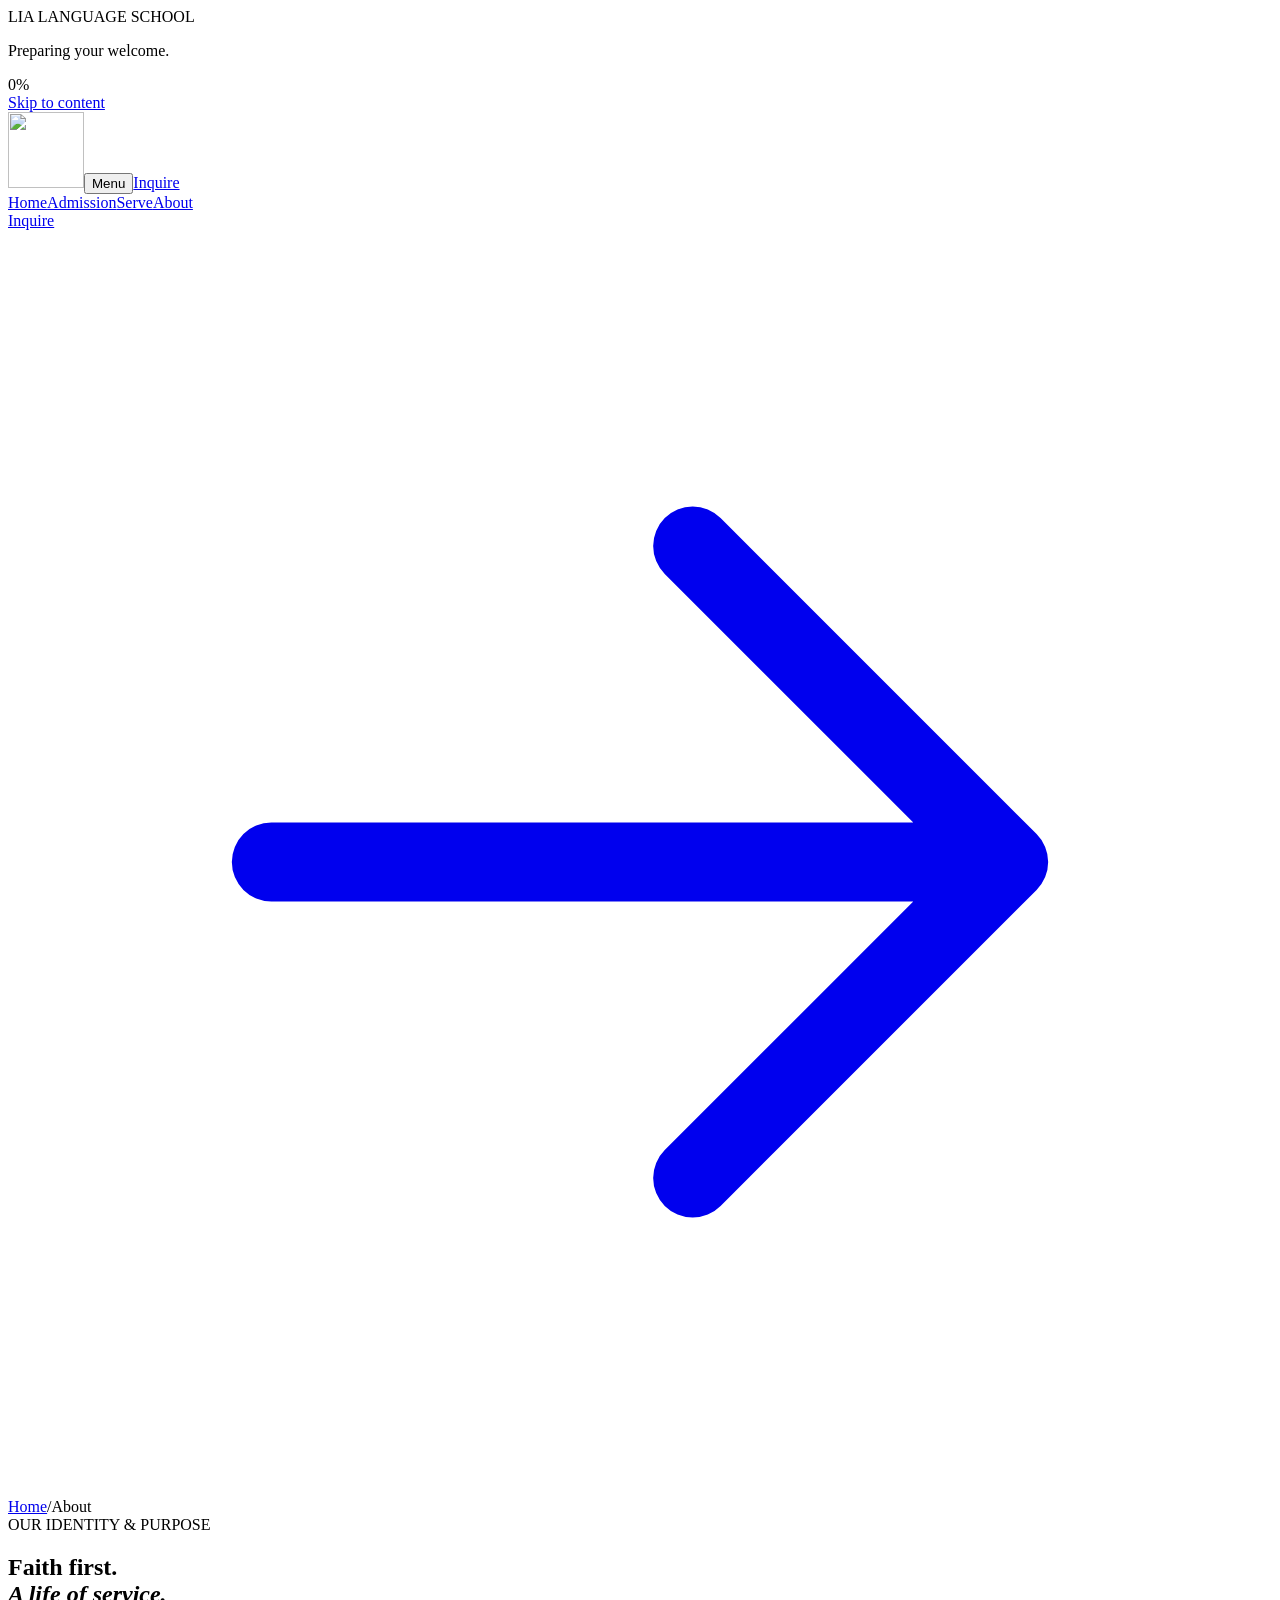
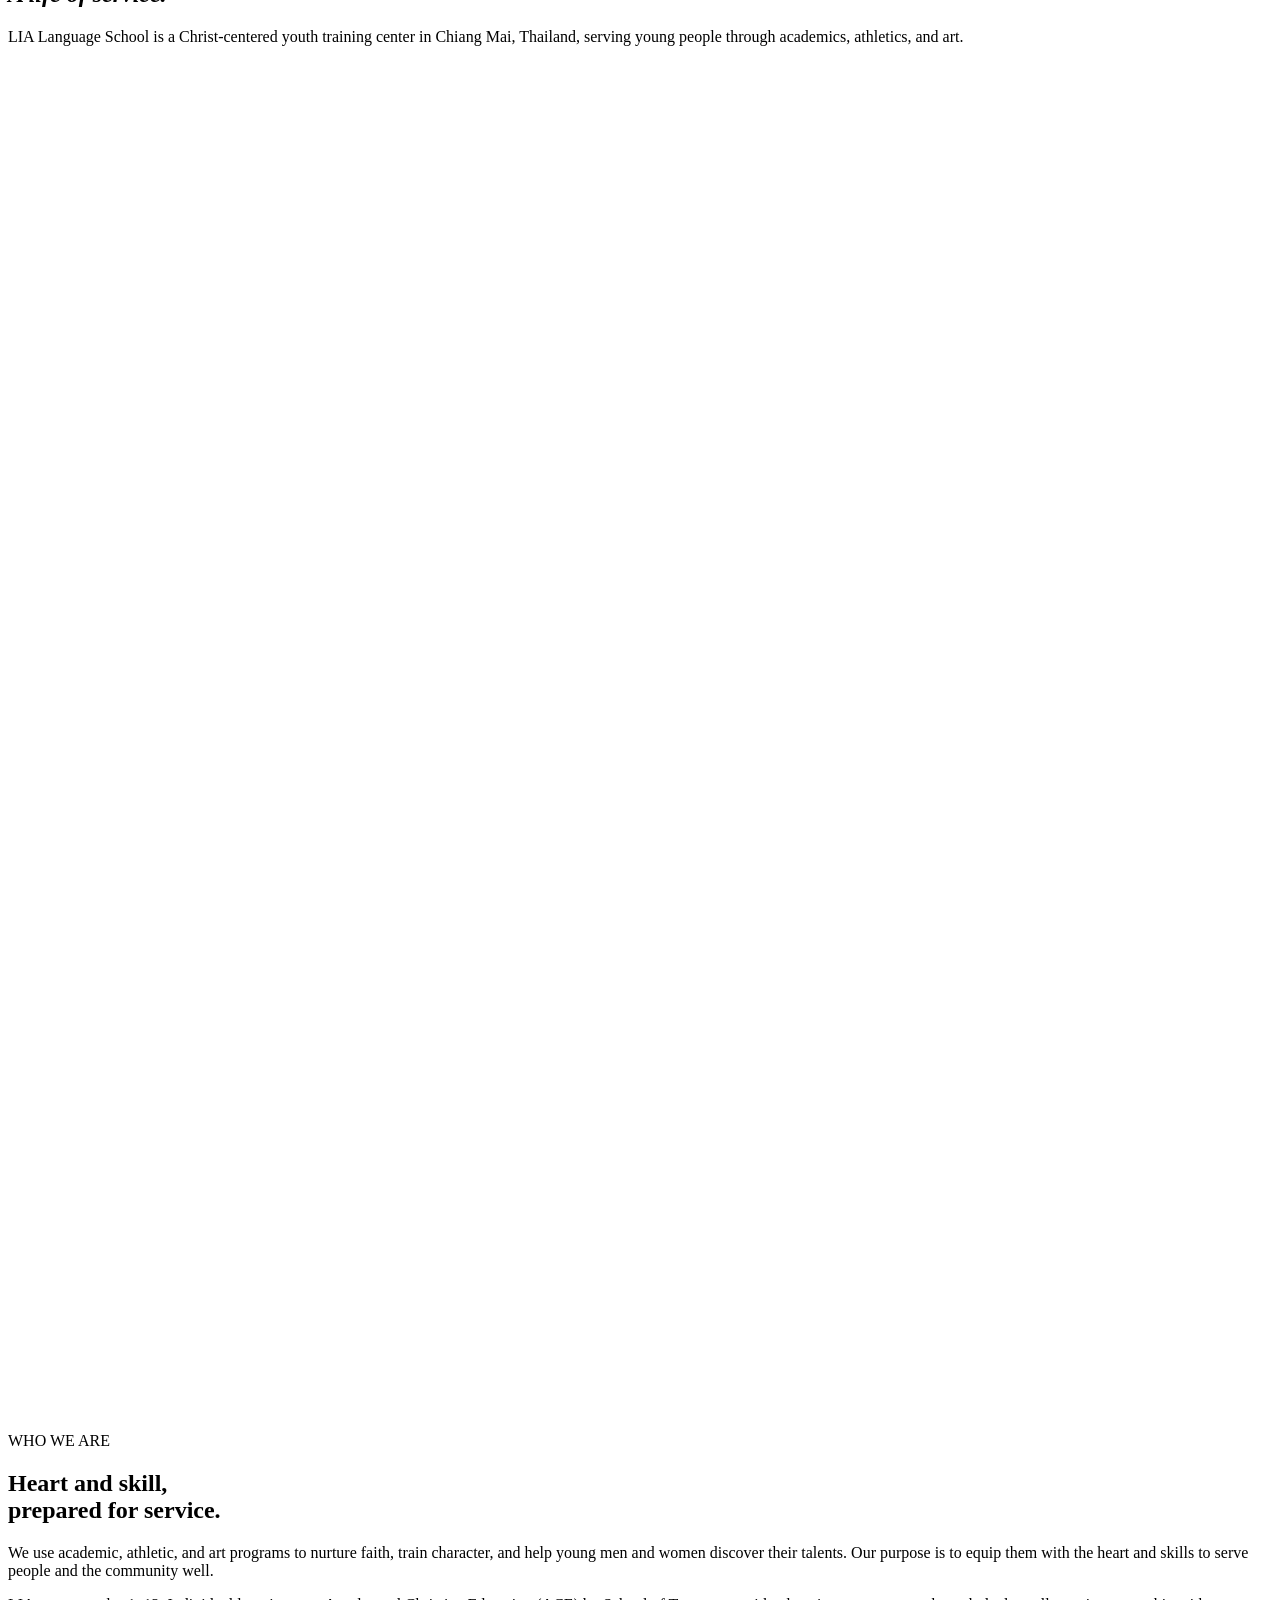
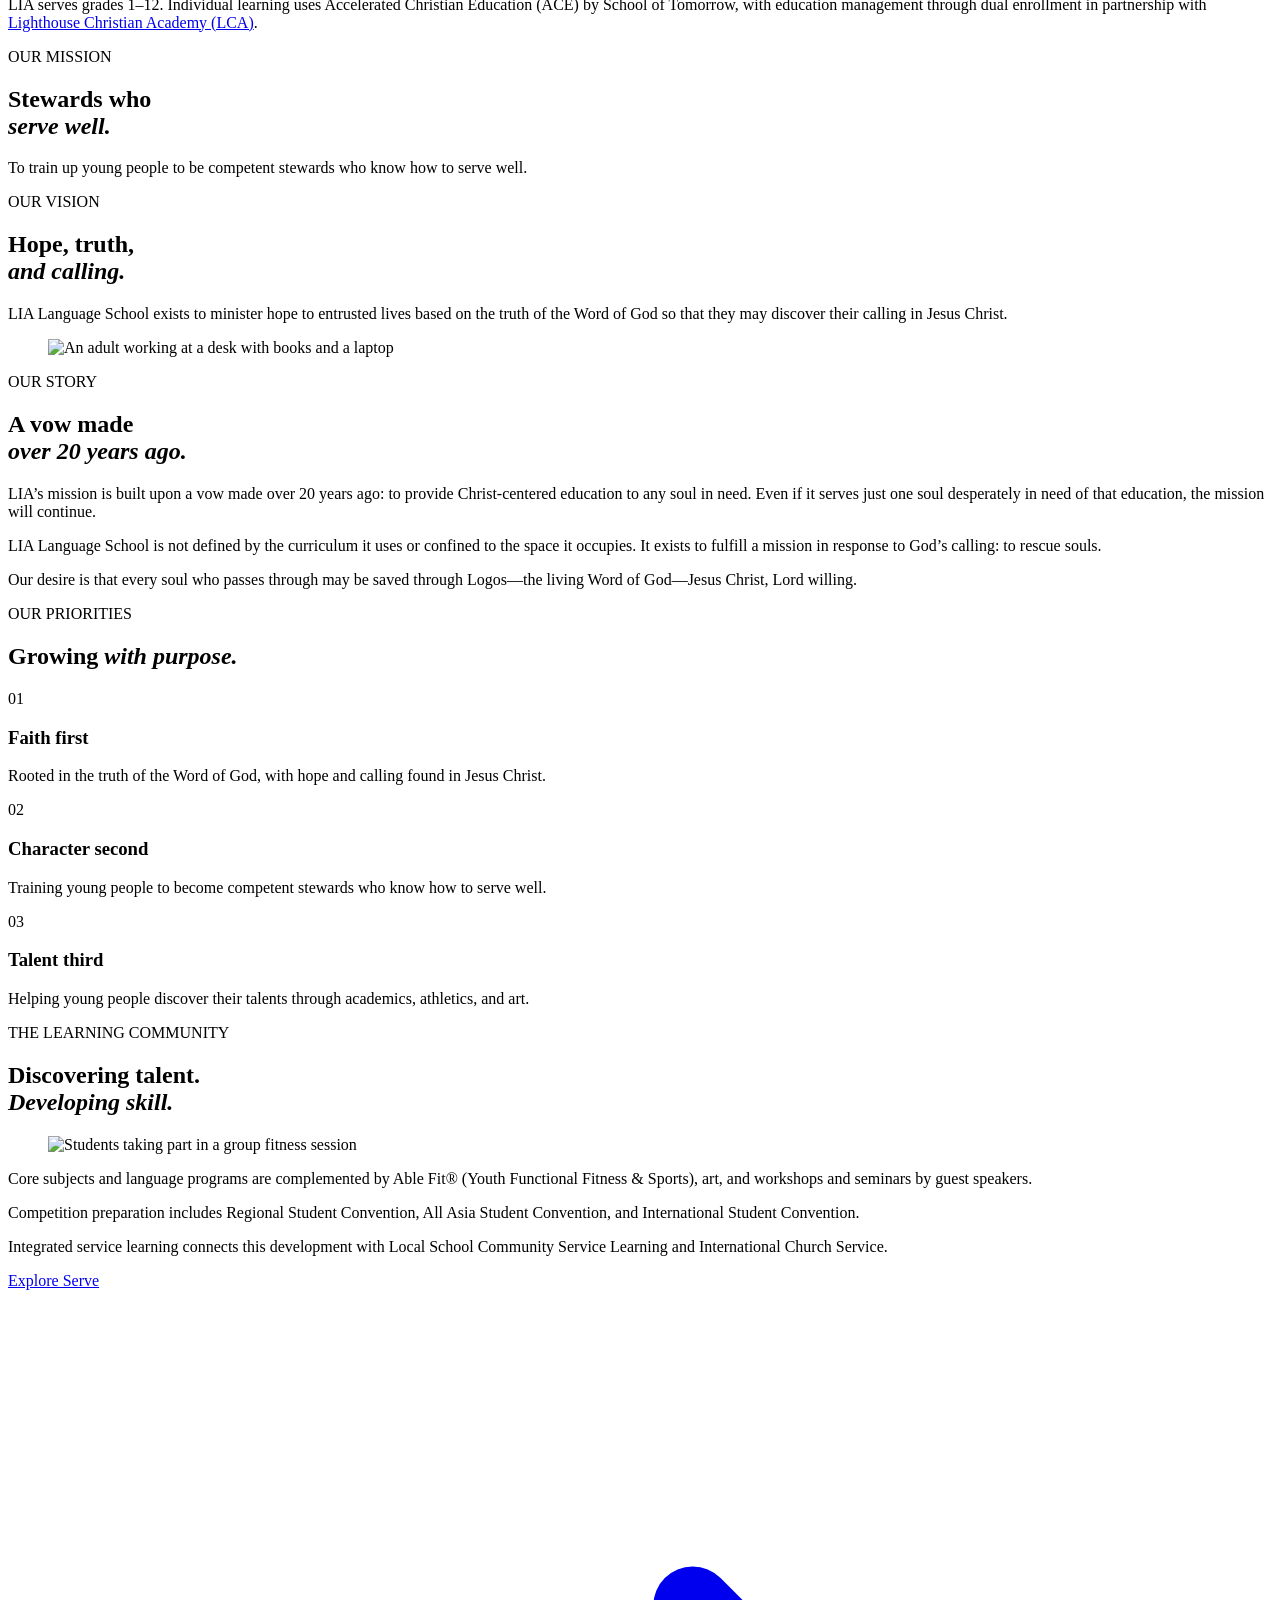
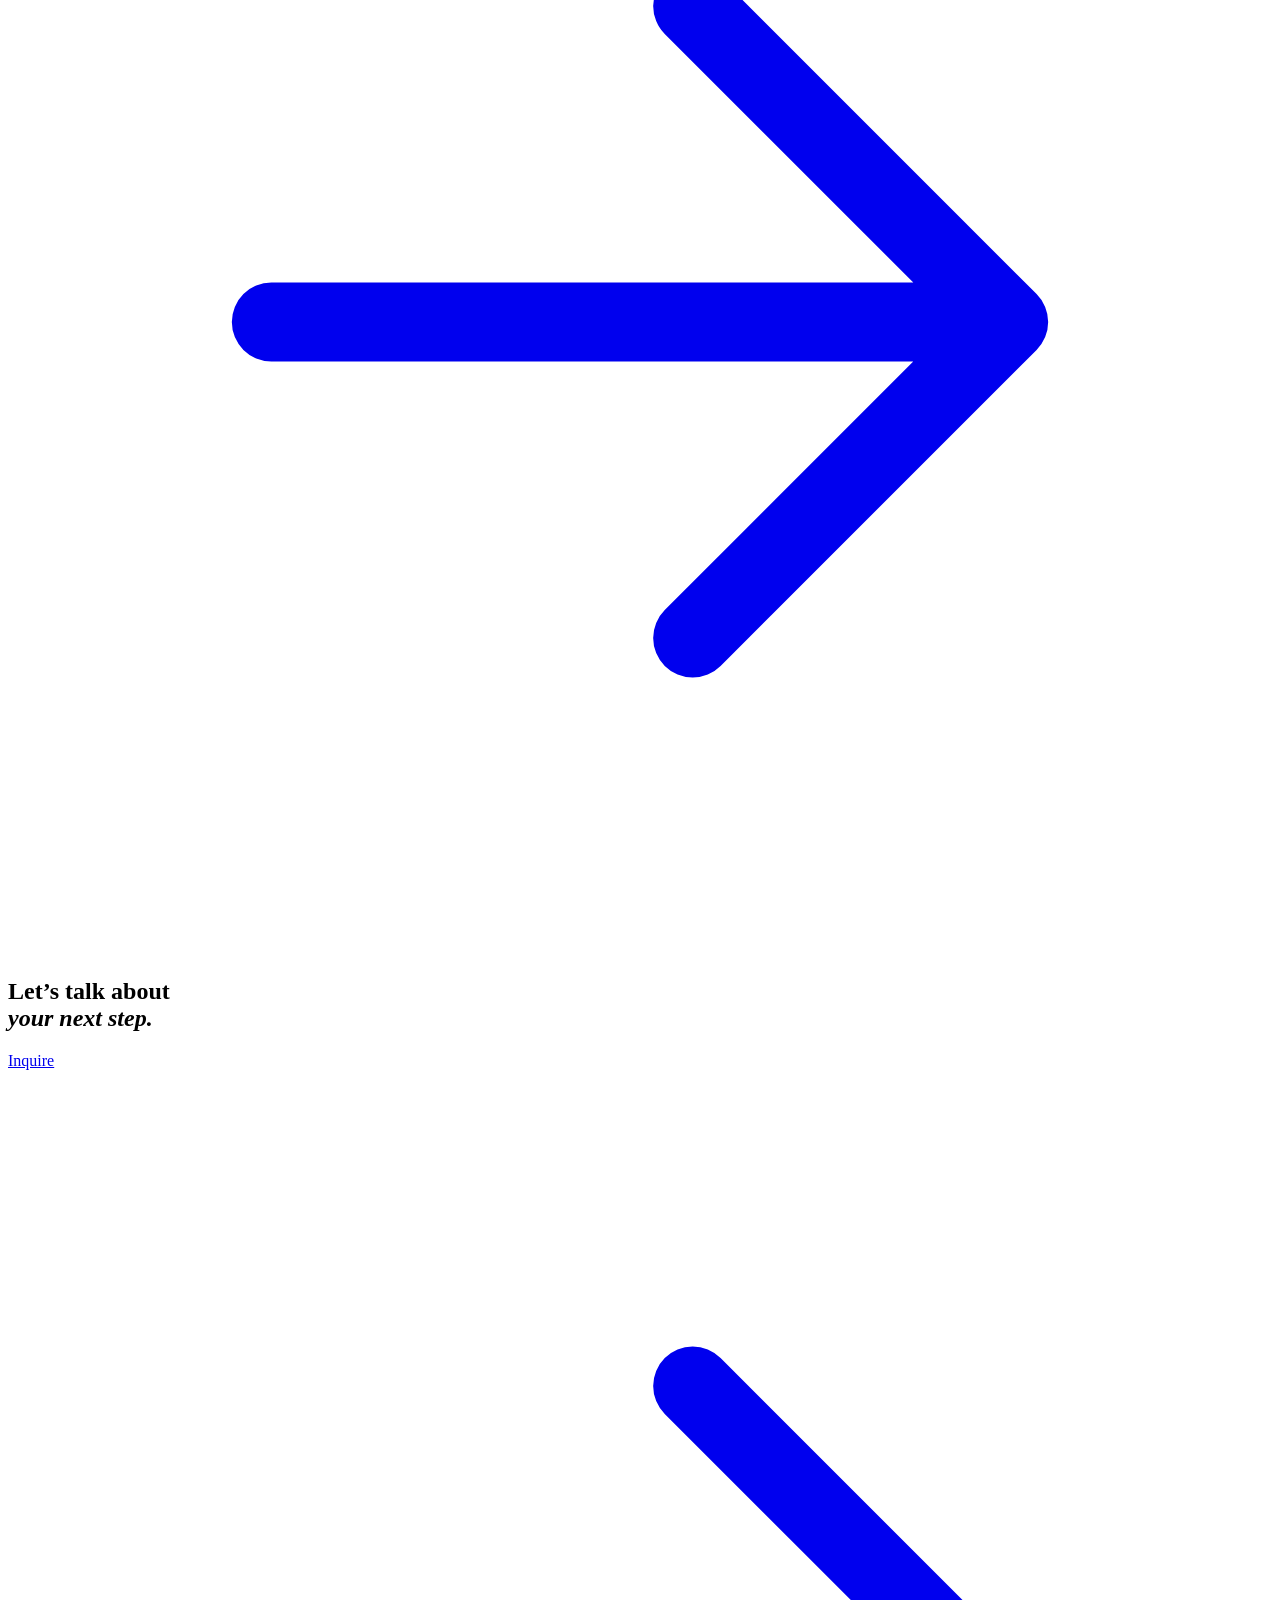
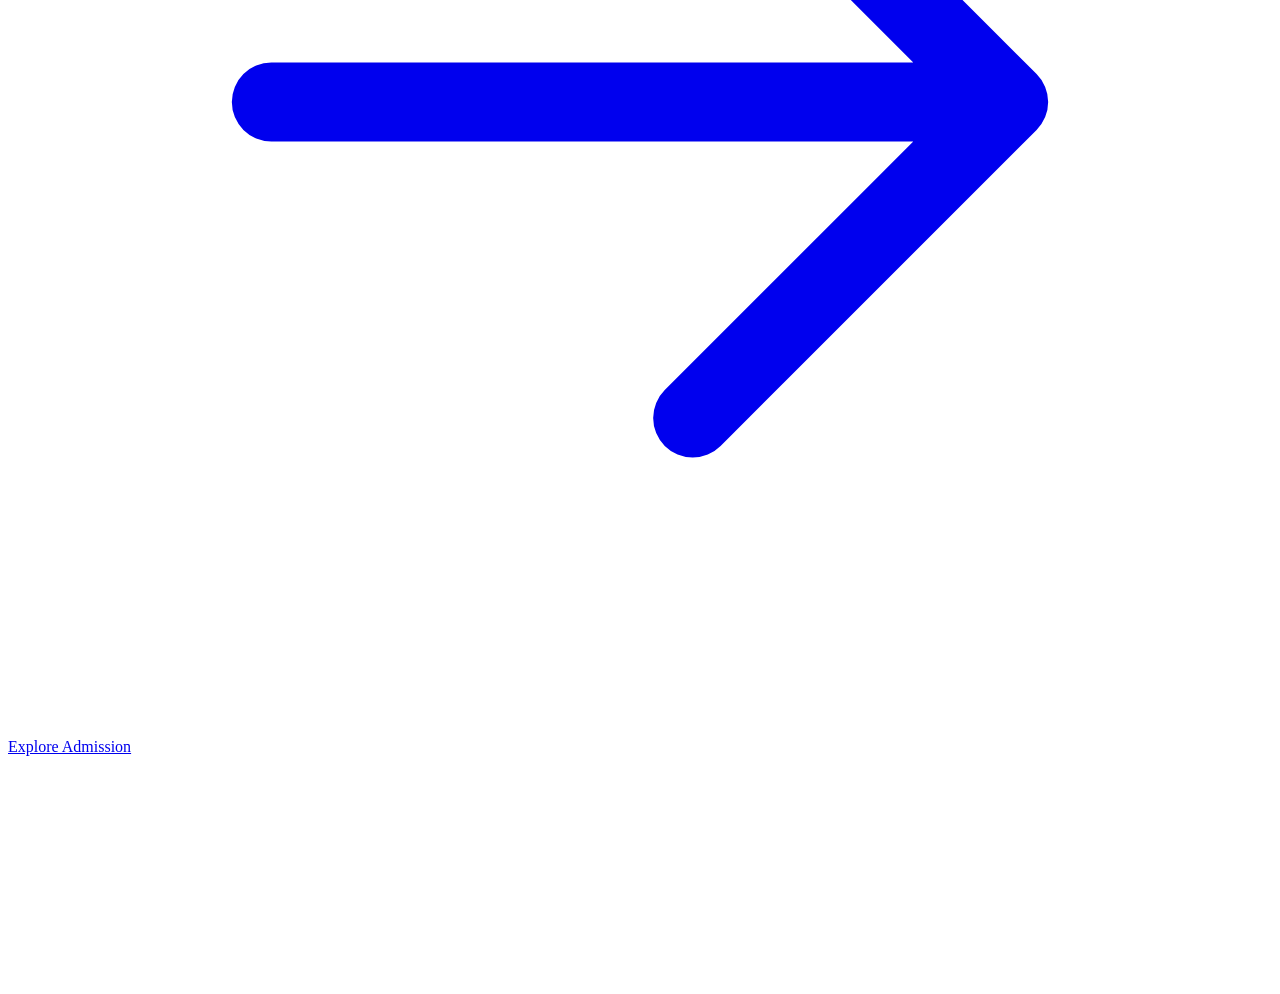
==== website/about/index.html @ 1d114146 "Slide menu from header and unify white page transitions" ====
<!doctype html>
<html lang="en"><head><meta charset="utf-8"><meta name="viewport" content="width=device-width,initial-scale=1"><meta name="description" content="Discover LIA Language School’s mission, Christian vision, history, and youth training approach: faith first, character second, talent third."><script>try{if(!sessionStorage.getItem("lia-entry-ready"))document.documentElement.classList.add("site-loading")}catch{document.documentElement.classList.add("site-loading")}</script><script>try{if(sessionStorage.getItem("lia-page-arriving")){sessionStorage.removeItem("lia-page-arriving");document.documentElement.classList.add("page-arriving");setTimeout(()=>document.documentElement.classList.remove("page-arriving"),6000)}}catch{}</script><meta name="theme-color" content="#052c60"><title>About · LIA Language School</title><link rel="canonical" href="https://alanlu439.github.io/lia/about/"><meta property="og:type" content="website"><meta property="og:site_name" content="LIA Language School"><meta property="og:title" content="About · LIA Language School"><meta property="og:description" content="Discover LIA Language School’s mission, Christian vision, history, and youth training approach: faith first, character second, talent third."><meta property="og:url" content="https://alanlu439.github.io/lia/about/"><meta property="og:image" content="https://alanlu439.github.io/lia/assets/photos/community.webp"><meta property="og:image:width" content="1800"><meta property="og:image:height" content="1350"><meta property="og:image:alt" content="The LIA school community"><meta name="twitter:card" content="summary_large_image"><link rel="preload" href="/assets/fonts/montserrat-variable.woff2" as="font" type="font/woff2" crossorigin><link rel="icon" type="image/png" href="/assets/lia-logo.png"><link rel="stylesheet" href="/assets/style.css?v=20261004-handoff"><script src="/assets/site.js?v=20261004-handoff" defer></script><noscript><style>.menu-toggle{display:none!important}.header{height:auto;min-height:112px;position:relative!important}.header-inner{padding-block:100px 20px;display:block}.header .brand{top:48px}.header nav{position:static!important;visibility:visible!important;opacity:1!important;transform:none!important;clip-path:none!important;pointer-events:auto!important}.header .nav-group{flex-wrap:wrap}</style></noscript></head><body class="page-about"><div class="site-loader" role="status" aria-live="polite"><div class="loader-content"><span class="loader-eyebrow">LIA LANGUAGE SCHOOL</span><p>Preparing your welcome.</p><div class="loader-track" aria-hidden="true"><span></span></div><span class="loader-progress">0%</span></div></div><a class="skip" href="#main">Skip to content</a><header class="header"><div class="header-inner"><a class="brand" href="/" aria-label="LIA Language School home"><img class="official-logo" src="/assets/lia-logo.png" alt="" width="76" height="76"></a><button class="menu-toggle" aria-controls="main-nav" aria-expanded="false"><span class="menu-label">Menu</span> <span class="menu-icon" aria-hidden="true"><i></i><i></i></span></button><a class="header-inquire" href="/request-info/">Inquire</a><nav id="main-nav" aria-label="Main navigation"><div class="nav-group nav-left"><a href="/"  class="">Home</a><a href="/admission/"  class="">Admission</a><a href="/serve/"  class="">Serve</a><a href="/about/" aria-current=page class="">About</a></div><div class="nav-group nav-right"><a href="/request-info/"  class="nav-cta button">Inquire<span aria-hidden="true" class="arrow-icon arrow-diagonal"><svg viewBox="0 0 24 24" fill="none" stroke="currentColor" stroke-width="1.5" stroke-linecap="round" stroke-linejoin="round" focusable="false"><path d="M5 12h14m-6-6 6 6-6 6"/></svg></span></a></div></nav></div></header><main id="main" tabindex="-1"><section class="page-intro wrap section-band section-band-blue"><div class="breadcrumb-slot"><nav class="breadcrumb" aria-label="Breadcrumb"><a href="/">Home</a><span>/</span><span>About</span></nav></div><span class="eyebrow">OUR IDENTITY &amp; PURPOSE</span><h1>Faith first.<br><em>A life of service.</em></h1><p>LIA Language School is a Christ-centered youth training center in Chiang Mai, Thailand, serving young people through academics, athletics, and art.</p></section><section class="about-overview wrap"><figure class="school-photo photo-landscape"><img src="/assets/photos/faith-and-learning.webp" srcset="/assets/photos/faith-and-learning-small.webp 720w, /assets/photos/faith-and-learning.webp 1800w" sizes="(max-width: 800px) 88vw, 60vw" width="1800" height="1350" loading="lazy" decoding="async" alt="Christian flag beside individual learning desks"></figure><div class="about-description"><span class="eyebrow">WHO WE ARE</span><h2>Heart and skill,<br>prepared for service.</h2><p>We use academic, athletic, and art programs to nurture faith, train character, and help young men and women discover their talents. Our purpose is to equip them with the heart and skills to serve people and the community well.</p><p>LIA serves grades 1–12. Individual learning uses Accelerated Christian Education (ACE) by School of Tomorrow, with education management through dual enrollment in partnership with <a class="partner-inline" href="https://aceschooloftomorrow.com/lca" target="_blank" rel="noopener noreferrer">Lighthouse Christian Academy (LCA)</a>.</p></div></section><section class="mission-vision wrap section section-band section-band-blue"><article><span class="eyebrow">OUR MISSION</span><h2>Stewards who<br><em>serve well.</em></h2><p>To train up young people to be competent stewards who know how to serve well.</p></article><article><span class="eyebrow">OUR VISION</span><h2>Hope, truth,<br><em>and calling.</em></h2><p>LIA Language School exists to minister hope to entrusted lives based on the truth of the Word of God so that they may discover their calling in Jesus Christ.</p></article></section><section class="intro wrap section photo-intro"><figure class="school-photo aligned-photo coach-photo"><img src="/assets/photos/coach.webp" loading="lazy" decoding="async" alt="An adult working at a desk with books and a laptop"></figure><div><span class="eyebrow">OUR STORY</span><h2>A vow made<br><em>over 20 years ago.</em></h2><p>LIA’s mission is built upon a vow made over 20 years ago: to provide Christ-centered education to any soul in need. Even if it serves just one soul desperately in need of that education, the mission will continue.</p><p>LIA Language School is not defined by the curriculum it uses or confined to the space it occupies. It exists to fulfill a mission in response to God’s calling: to rescue souls.</p><p>Our desire is that every soul who passes through may be saved through Logos—the living Word of God—Jesus Christ, Lord willing.</p></div></section><section class="philosophy section"><div class="section-heading wrap"><span class="eyebrow">OUR PRIORITIES</span><h2>Growing <em>with purpose.</em></h2></div><div class="values wrap three-values"><article class="value"><span>01</span><h3>Faith first</h3><p>Rooted in the truth of the Word of God, with hope and calling found in Jesus Christ.</p></article><article class="value"><span>02</span><h3>Character second</h3><p>Training young people to become competent stewards who know how to serve well.</p></article><article class="value"><span>03</span><h3>Talent third</h3><p>Helping young people discover their talents through academics, athletics, and art.</p></article></div></section><section class="serve-story wrap section"><div><span class="eyebrow">THE LEARNING COMMUNITY</span><h2>Discovering talent.<br><em>Developing skill.</em></h2><figure class="school-photo story-photo"><img src="/assets/photos/fitness.webp" loading="lazy" decoding="async" alt="Students taking part in a group fitness session"></figure></div><div><p>Core subjects and language programs are complemented by Able Fit® (Youth Functional Fitness &amp; Sports), art, and workshops and seminars by guest speakers.</p><p>Competition preparation includes Regional Student Convention, All Asia Student Convention, and International Student Convention.</p><p>Integrated service learning connects this development with Local School Community Service Learning and International Church Service.</p><a class="text-link" href="/serve/">Explore Serve<span aria-hidden="true" class="arrow-icon arrow-diagonal"><svg viewBox="0 0 24 24" fill="none" stroke="currentColor" stroke-width="1.5" stroke-linecap="round" stroke-linejoin="round" focusable="false"><path d="M5 12h14m-6-6 6 6-6 6"/></svg></span></a></div></section><section class="cta wrap"><div class="cta-line"><h2>Let’s talk about<br><em>your next step.</em></h2><div class="cta-actions"><a class="button" href="/request-info/">Inquire<span aria-hidden="true" class="arrow-icon arrow-diagonal"><svg viewBox="0 0 24 24" fill="none" stroke="currentColor" stroke-width="1.5" stroke-linecap="round" stroke-linejoin="round" focusable="false"><path d="M5 12h14m-6-6 6 6-6 6"/></svg></span></a><a class="button secondary" href="/admission/">Explore Admission<span aria-hidden="true" class="arrow-icon arrow-diagonal"><svg viewBox="0 0 24 24" fill="none" stroke="currentColor" stroke-width="1.5" stroke-linecap="round" stroke-linejoin="round" focusable="false"><path d="M5 12h14m-6-6 6 6-6 6"/></svg></span></a></div></div></section></main><footer><div class="footer-top wrap"><a class="brand footer-brand" href="/" aria-label="LIA Language School home"><img class="official-logo" src="/assets/lia-logo-white.png" alt="" width="76" height="76"><span class="brand-name">LIA<span>LANGUAGE SCHOOL</span></span></a><div class="footer-manifesto"><p>Faith first.<br>Character second.<br><em>Talent third.</em></p><span class="footer-tagline"><span class="tagline-full">Equipped with heart and skill to serve.</span><span class="tagline-compact">Heart and skill to serve.</span></span></div><div class="footer-contact"><a data-contact="Email the office" href="mailto:logos.chiangmai@gmail.com">logos.chiangmai@gmail.com</a><a data-contact="Call us" href="tel:+66893290517">089-329-0517</a><a data-contact="Visit LIA" href="https://maps.app.goo.gl/KrZtKGUKCbr2cSYv7" target="_blank" rel="noopener noreferrer">164 Tambool 9 Hang Dong, Chiang Mai, Thailand 50230</a><span>Office hours: 9:00–16:00</span></div></div><div class="footer-bottom wrap"><span>© LIA Language School</span><nav aria-label="Footer navigation"><a href="/">Home</a><a href="/admission/">Admission</a><a href="/request-info/">Inquire</a><a href="/serve/">Serve</a><a href="/about/">About</a></nav><span>Chiang Mai, Thailand</span></div><div class="registration-statement"><p class="wrap">LIA operates as a language school registered with the Ministry of Education of Thailand.</p></div></footer></body></html>
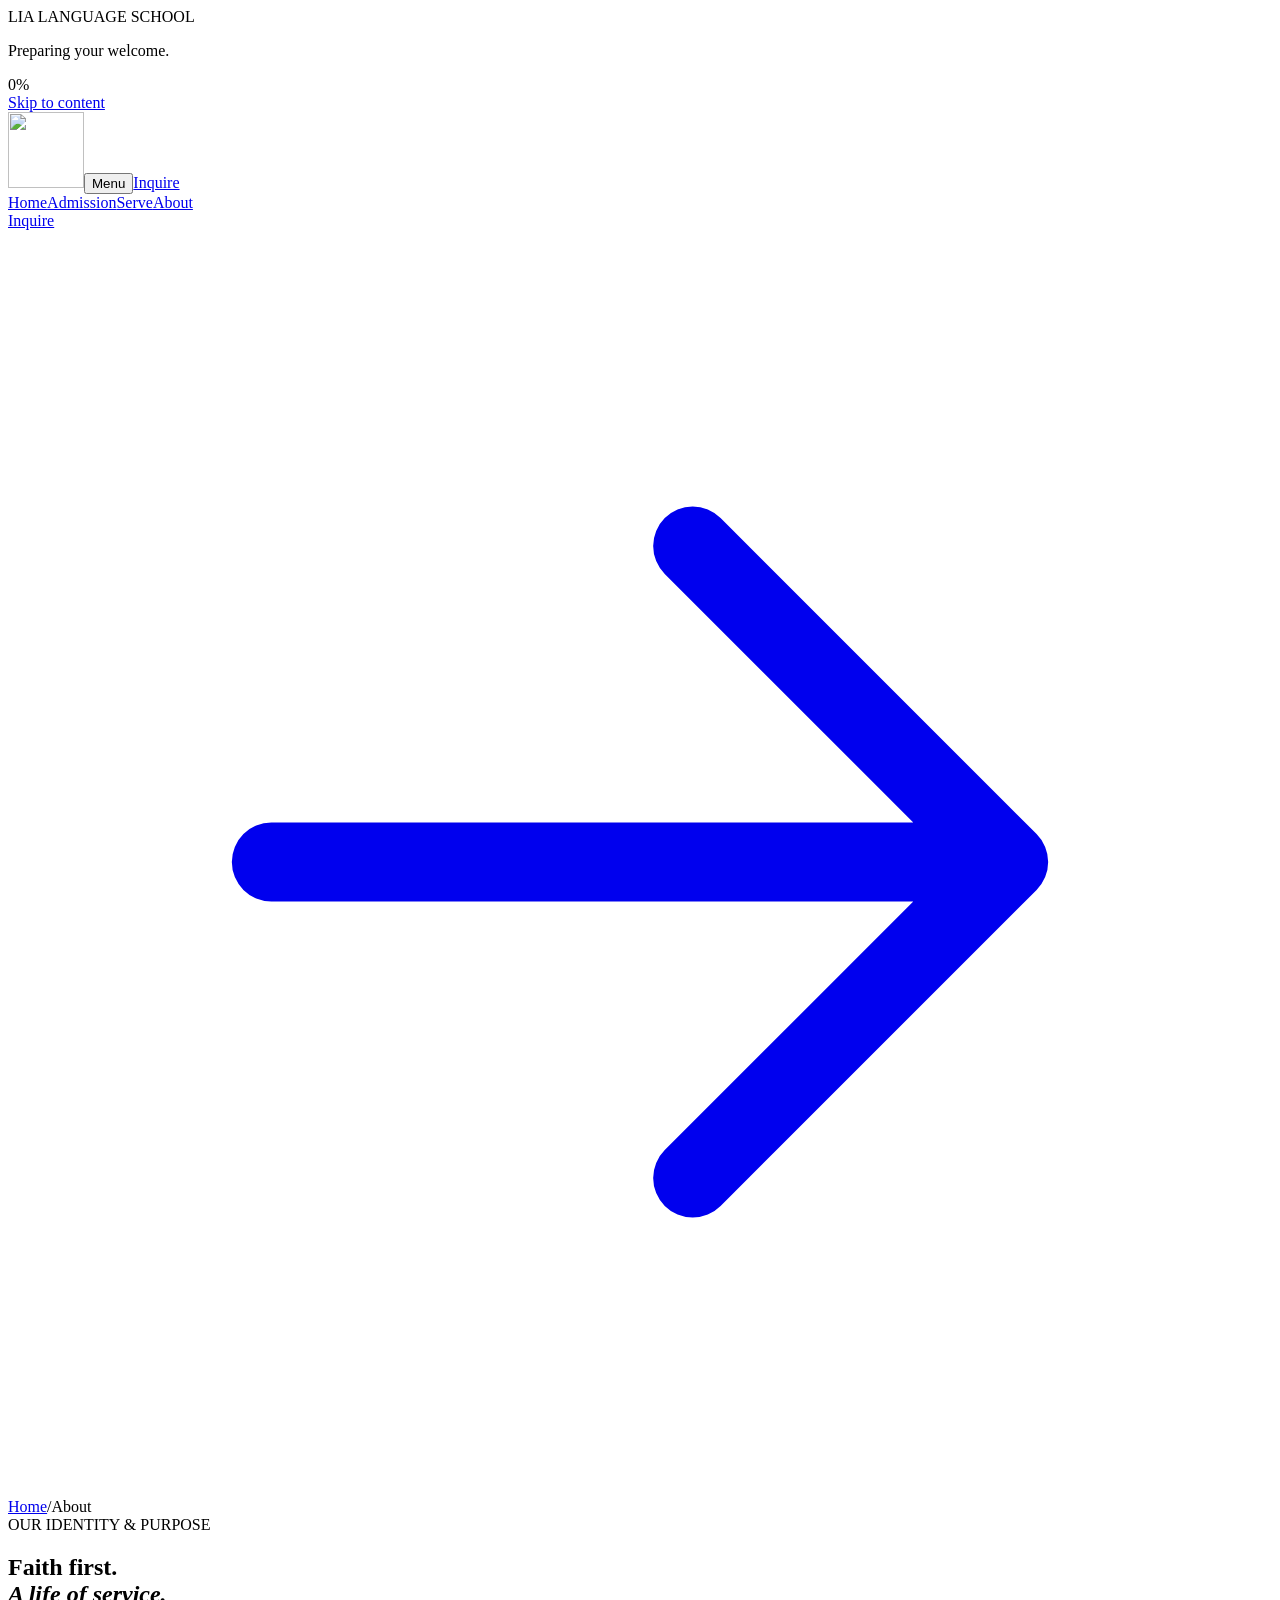
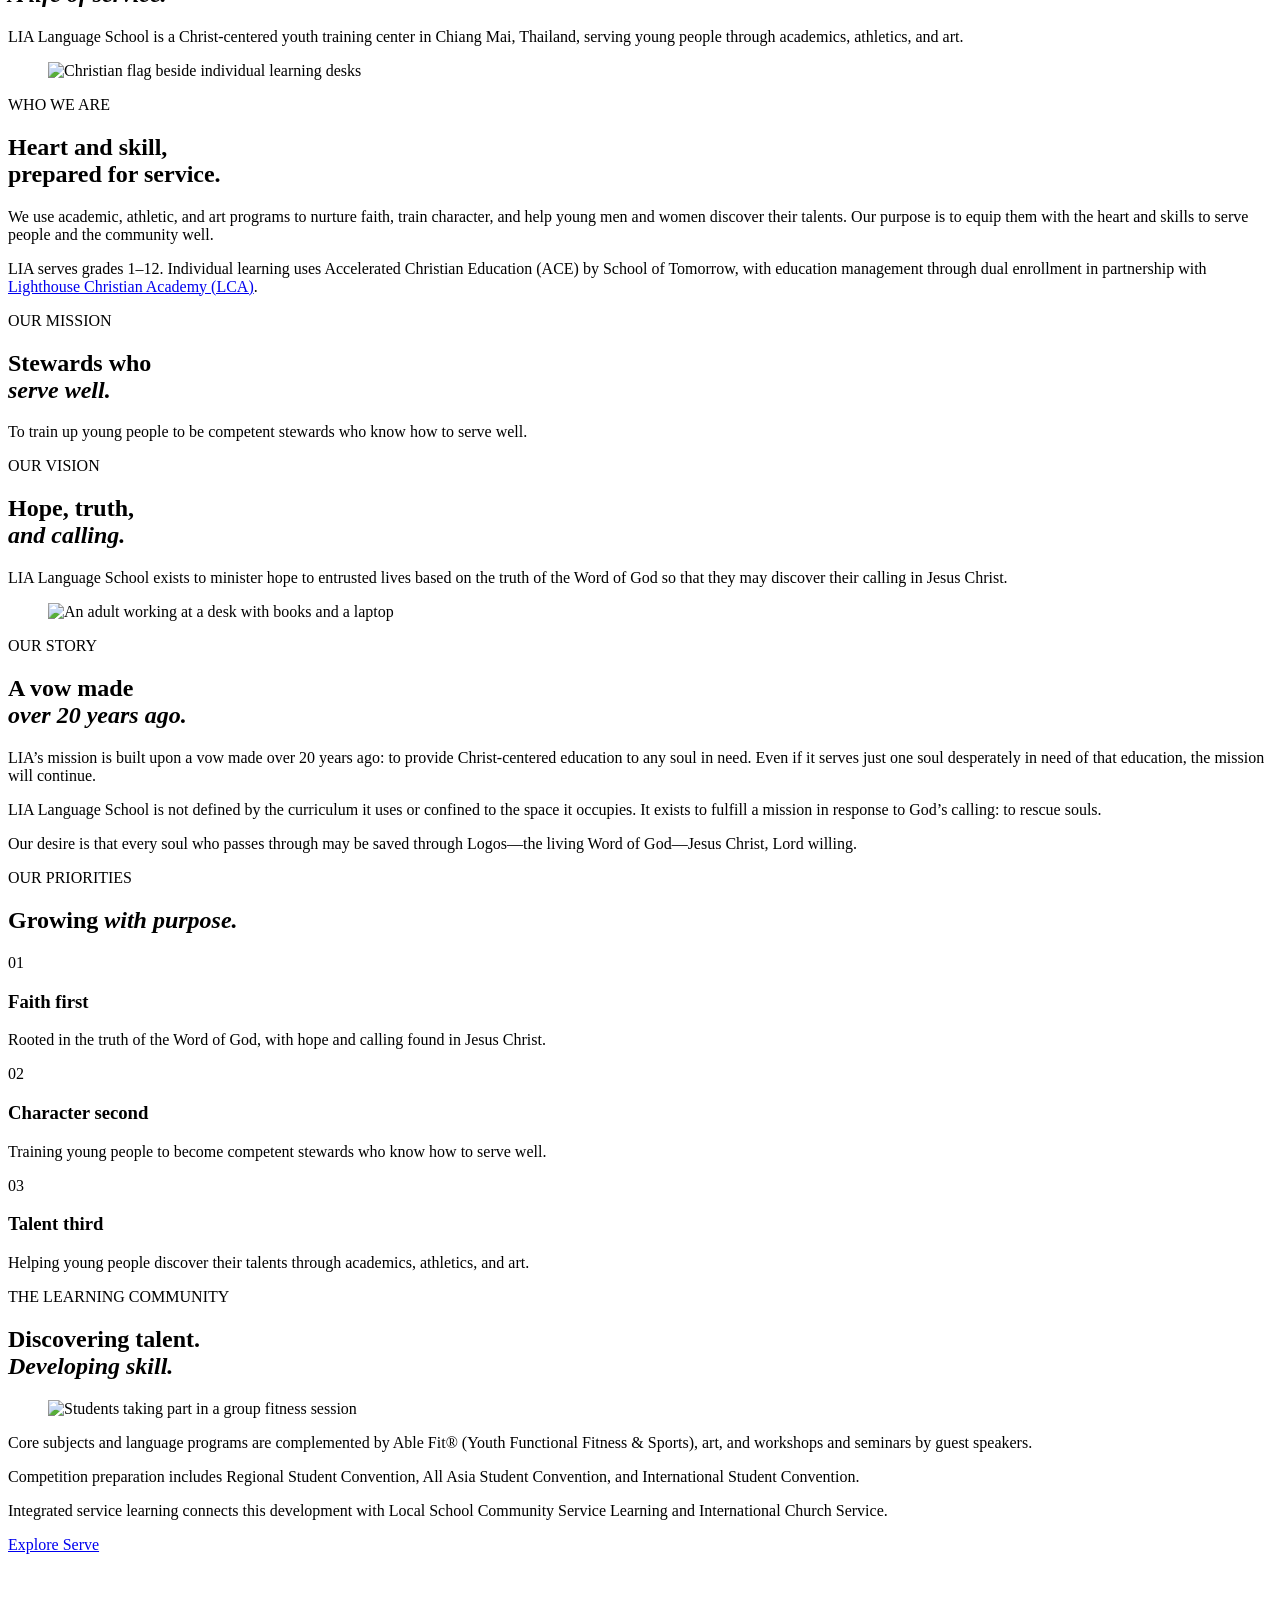
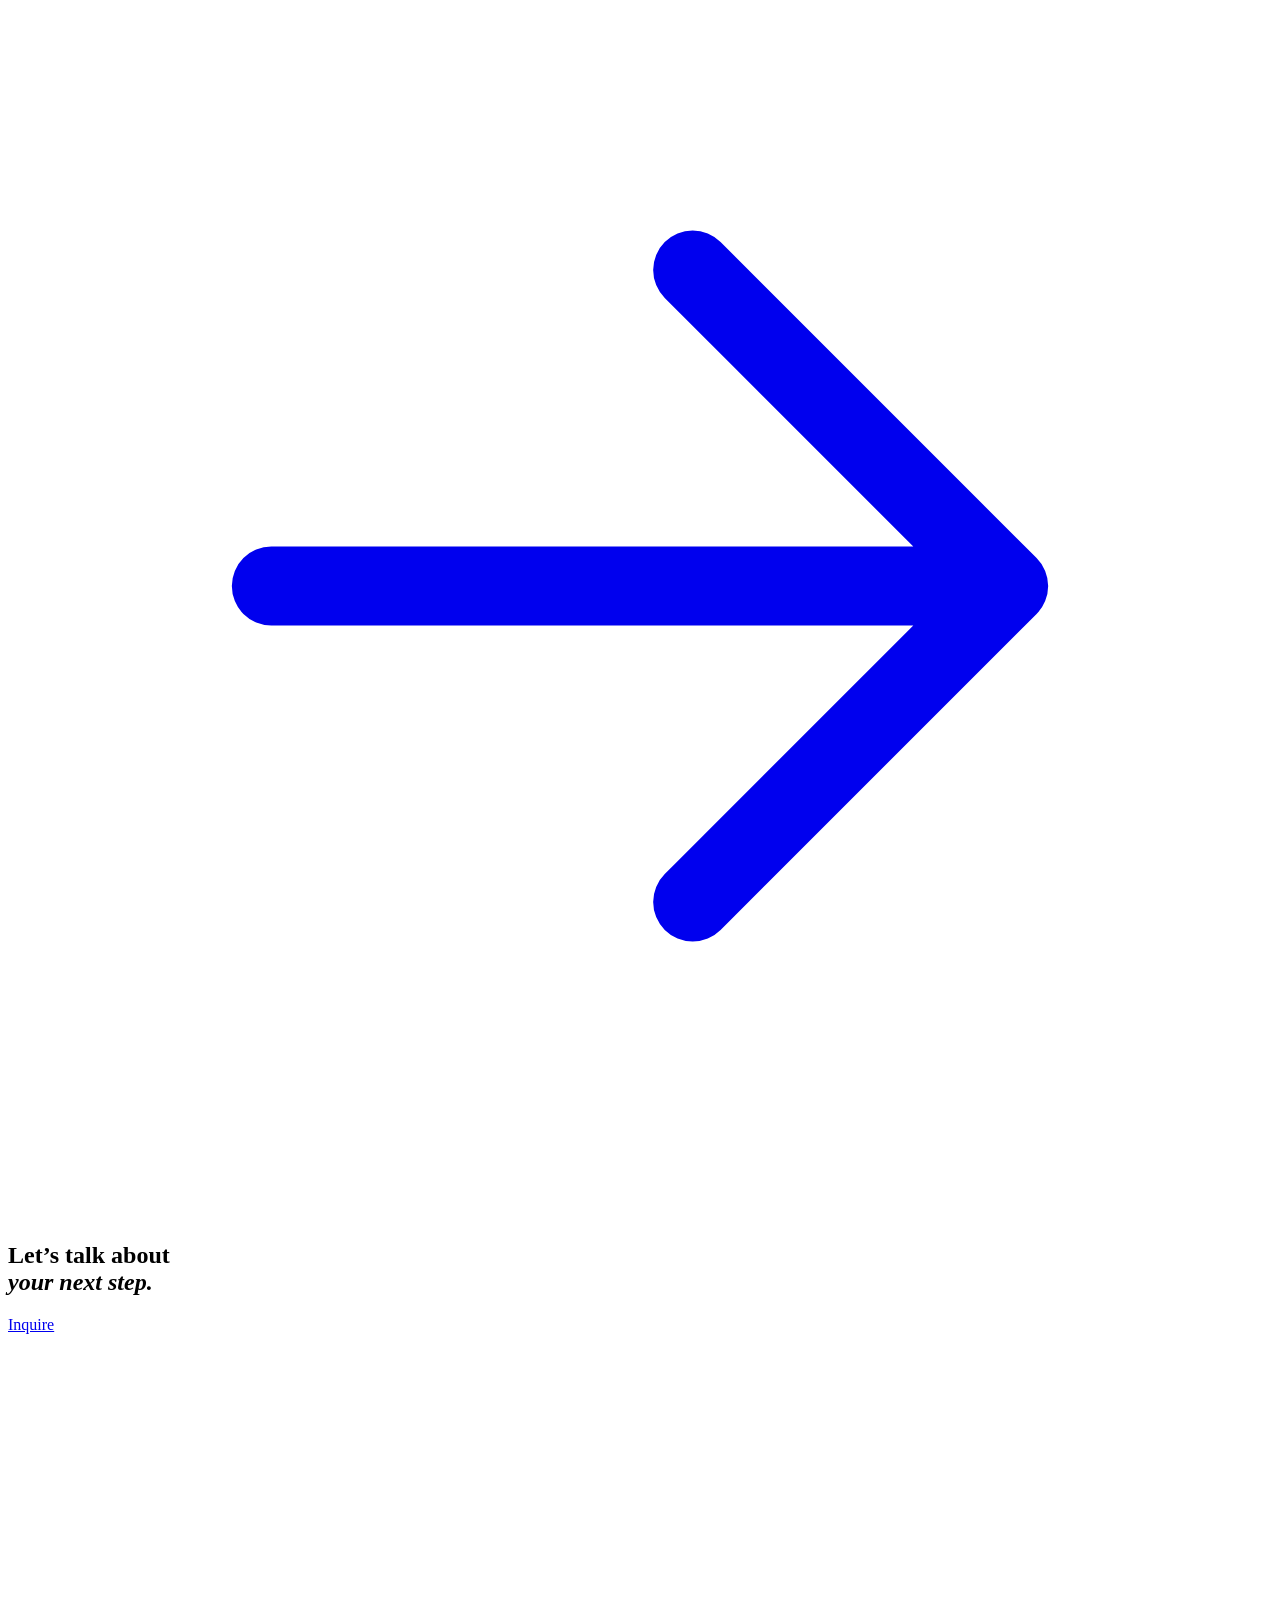
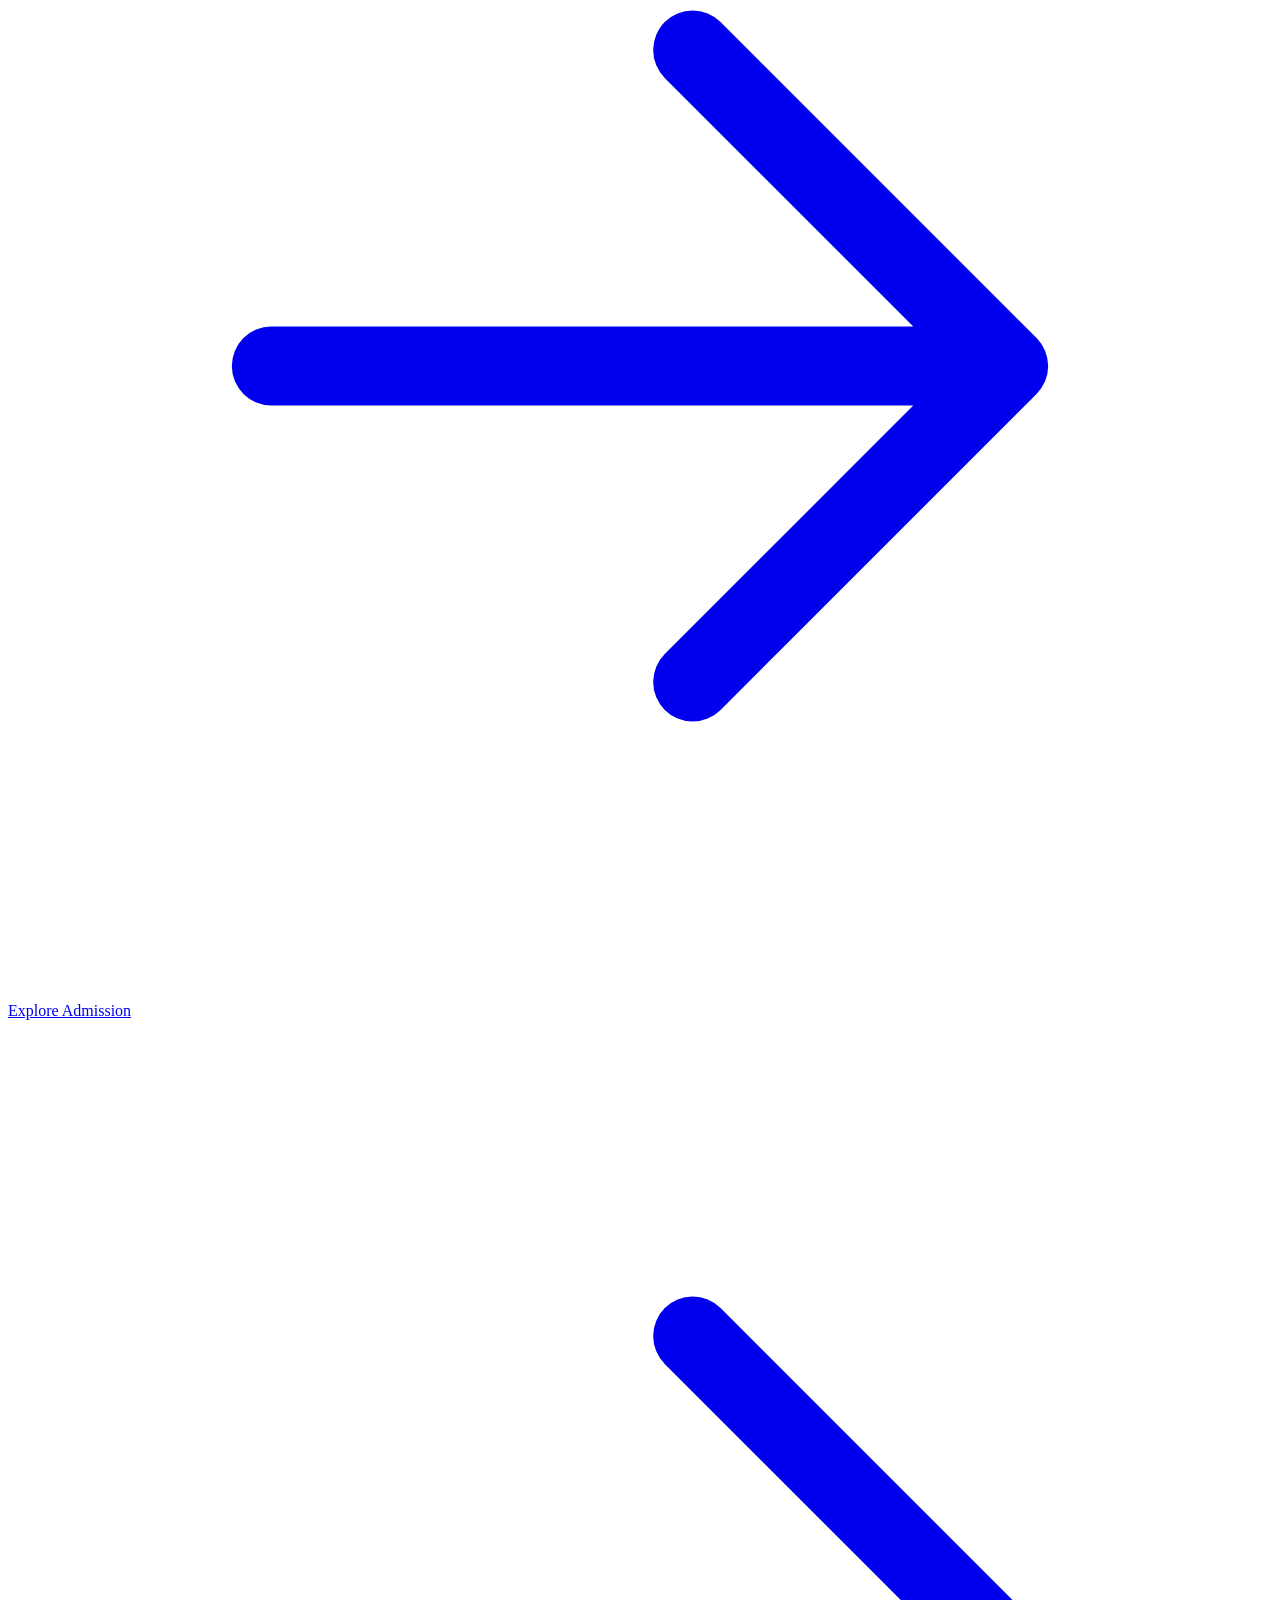
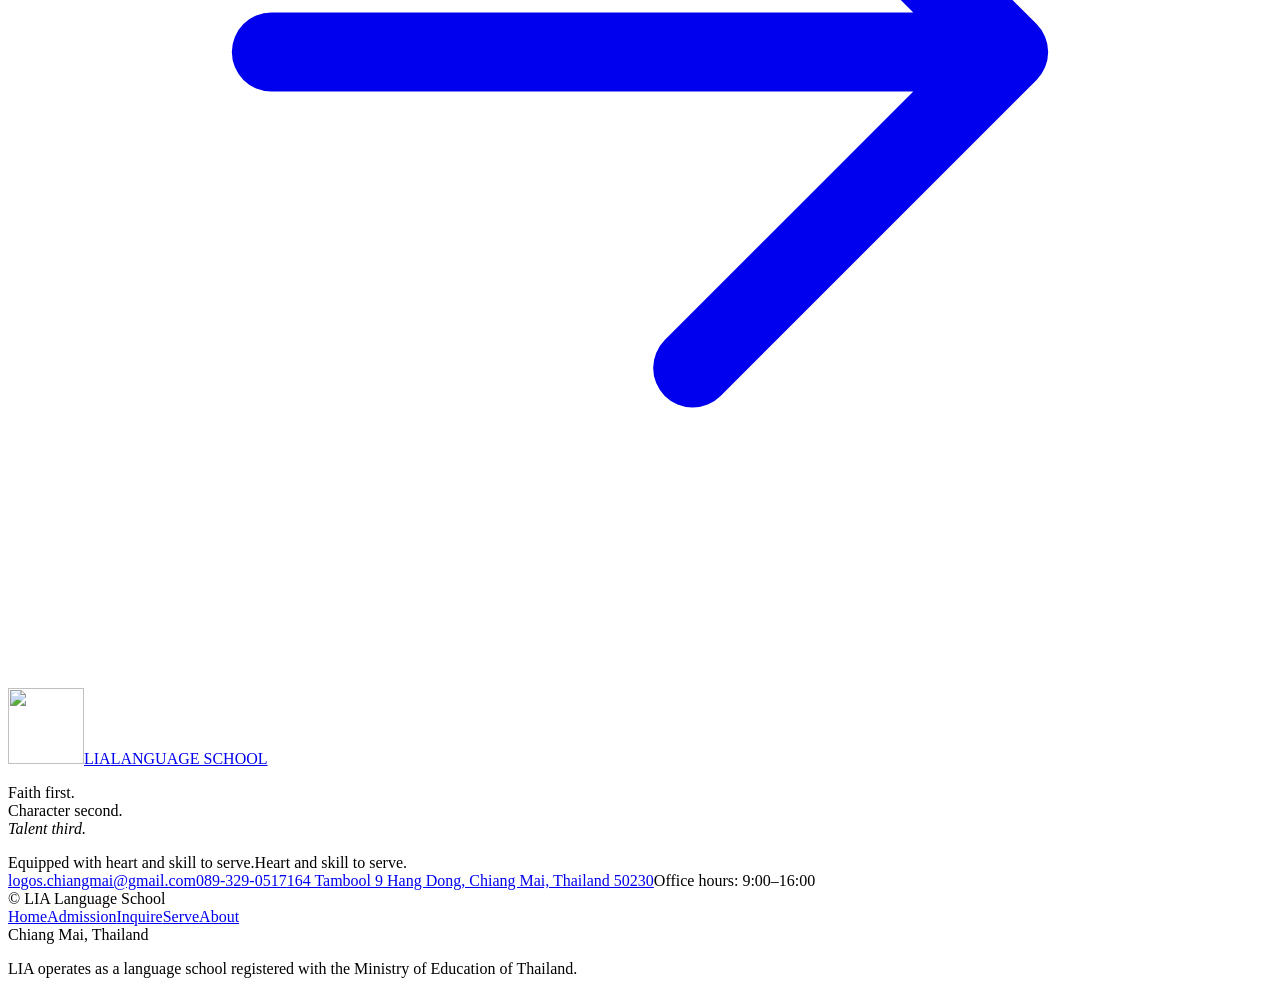
==== commit 46d47434: "Add blurred popup navigation on narrow screens" ====
--- a/website/about/index.html
+++ b/website/about/index.html
@@ -1,2 +1,2 @@
 <!doctype html>
-<html lang="en"><head><meta charset="utf-8"><meta name="viewport" content="width=device-width,initial-scale=1"><meta name="description" content="Discover LIA Language School’s mission, Christian vision, history, and youth training approach: faith first, character second, talent third."><script>try{if(!sessionStorage.getItem("lia-entry-ready"))document.documentElement.classList.add("site-loading")}catch{document.documentElement.classList.add("site-loading")}</script><script>try{if(sessionStorage.getItem("lia-page-arriving")){sessionStorage.removeItem("lia-page-arriving");document.documentElement.classList.add("page-arriving");setTimeout(()=>document.documentElement.classList.remove("page-arriving"),6000)}}catch{}</script><meta name="theme-color" content="#052c60"><title>About · LIA Language School</title><link rel="canonical" href="https://alanlu439.github.io/lia/about/"><meta property="og:type" content="website"><meta property="og:site_name" content="LIA Language School"><meta property="og:title" content="About · LIA Language School"><meta property="og:description" content="Discover LIA Language School’s mission, Christian vision, history, and youth training approach: faith first, character second, talent third."><meta property="og:url" content="https://alanlu439.github.io/lia/about/"><meta property="og:image" content="https://alanlu439.github.io/lia/assets/photos/community.webp"><meta property="og:image:width" content="1800"><meta property="og:image:height" content="1350"><meta property="og:image:alt" content="The LIA school community"><meta name="twitter:card" content="summary_large_image"><link rel="preload" href="/assets/fonts/montserrat-variable.woff2" as="font" type="font/woff2" crossorigin><link rel="icon" type="image/png" href="/assets/lia-logo.png"><link rel="stylesheet" href="/assets/style.css?v=20261004-handoff"><script src="/assets/site.js?v=20261004-handoff" defer></script><noscript><style>.menu-toggle{display:none!important}.header{height:auto;min-height:112px;position:relative!important}.header-inner{padding-block:100px 20px;display:block}.header .brand{top:48px}.header nav{position:static!important;visibility:visible!important;opacity:1!important;transform:none!important;clip-path:none!important;pointer-events:auto!important}.header .nav-group{flex-wrap:wrap}</style></noscript></head><body class="page-about"><div class="site-loader" role="status" aria-live="polite"><div class="loader-content"><span class="loader-eyebrow">LIA LANGUAGE SCHOOL</span><p>Preparing your welcome.</p><div class="loader-track" aria-hidden="true"><span></span></div><span class="loader-progress">0%</span></div></div><a class="skip" href="#main">Skip to content</a><header class="header"><div class="header-inner"><a class="brand" href="/" aria-label="LIA Language School home"><img class="official-logo" src="/assets/lia-logo.png" alt="" width="76" height="76"></a><button class="menu-toggle" aria-controls="main-nav" aria-expanded="false"><span class="menu-label">Menu</span> <span class="menu-icon" aria-hidden="true"><i></i><i></i></span></button><a class="header-inquire" href="/request-info/">Inquire</a><nav id="main-nav" aria-label="Main navigation"><div class="nav-group nav-left"><a href="/"  class="">Home</a><a href="/admission/"  class="">Admission</a><a href="/serve/"  class="">Serve</a><a href="/about/" aria-current=page class="">About</a></div><div class="nav-group nav-right"><a href="/request-info/"  class="nav-cta button">Inquire<span aria-hidden="true" class="arrow-icon arrow-diagonal"><svg viewBox="0 0 24 24" fill="none" stroke="currentColor" stroke-width="1.5" stroke-linecap="round" stroke-linejoin="round" focusable="false"><path d="M5 12h14m-6-6 6 6-6 6"/></svg></span></a></div></nav></div></header><main id="main" tabindex="-1"><section class="page-intro wrap section-band section-band-blue"><div class="breadcrumb-slot"><nav class="breadcrumb" aria-label="Breadcrumb"><a href="/">Home</a><span>/</span><span>About</span></nav></div><span class="eyebrow">OUR IDENTITY &amp; PURPOSE</span><h1>Faith first.<br><em>A life of service.</em></h1><p>LIA Language School is a Christ-centered youth training center in Chiang Mai, Thailand, serving young people through academics, athletics, and art.</p></section><section class="about-overview wrap"><figure class="school-photo photo-landscape"><img src="/assets/photos/faith-and-learning.webp" srcset="/assets/photos/faith-and-learning-small.webp 720w, /assets/photos/faith-and-learning.webp 1800w" sizes="(max-width: 800px) 88vw, 60vw" width="1800" height="1350" loading="lazy" decoding="async" alt="Christian flag beside individual learning desks"></figure><div class="about-description"><span class="eyebrow">WHO WE ARE</span><h2>Heart and skill,<br>prepared for service.</h2><p>We use academic, athletic, and art programs to nurture faith, train character, and help young men and women discover their talents. Our purpose is to equip them with the heart and skills to serve people and the community well.</p><p>LIA serves grades 1–12. Individual learning uses Accelerated Christian Education (ACE) by School of Tomorrow, with education management through dual enrollment in partnership with <a class="partner-inline" href="https://aceschooloftomorrow.com/lca" target="_blank" rel="noopener noreferrer">Lighthouse Christian Academy (LCA)</a>.</p></div></section><section class="mission-vision wrap section section-band section-band-blue"><article><span class="eyebrow">OUR MISSION</span><h2>Stewards who<br><em>serve well.</em></h2><p>To train up young people to be competent stewards who know how to serve well.</p></article><article><span class="eyebrow">OUR VISION</span><h2>Hope, truth,<br><em>and calling.</em></h2><p>LIA Language School exists to minister hope to entrusted lives based on the truth of the Word of God so that they may discover their calling in Jesus Christ.</p></article></section><section class="intro wrap section photo-intro"><figure class="school-photo aligned-photo coach-photo"><img src="/assets/photos/coach.webp" loading="lazy" decoding="async" alt="An adult working at a desk with books and a laptop"></figure><div><span class="eyebrow">OUR STORY</span><h2>A vow made<br><em>over 20 years ago.</em></h2><p>LIA’s mission is built upon a vow made over 20 years ago: to provide Christ-centered education to any soul in need. Even if it serves just one soul desperately in need of that education, the mission will continue.</p><p>LIA Language School is not defined by the curriculum it uses or confined to the space it occupies. It exists to fulfill a mission in response to God’s calling: to rescue souls.</p><p>Our desire is that every soul who passes through may be saved through Logos—the living Word of God—Jesus Christ, Lord willing.</p></div></section><section class="philosophy section"><div class="section-heading wrap"><span class="eyebrow">OUR PRIORITIES</span><h2>Growing <em>with purpose.</em></h2></div><div class="values wrap three-values"><article class="value"><span>01</span><h3>Faith first</h3><p>Rooted in the truth of the Word of God, with hope and calling found in Jesus Christ.</p></article><article class="value"><span>02</span><h3>Character second</h3><p>Training young people to become competent stewards who know how to serve well.</p></article><article class="value"><span>03</span><h3>Talent third</h3><p>Helping young people discover their talents through academics, athletics, and art.</p></article></div></section><section class="serve-story wrap section"><div><span class="eyebrow">THE LEARNING COMMUNITY</span><h2>Discovering talent.<br><em>Developing skill.</em></h2><figure class="school-photo story-photo"><img src="/assets/photos/fitness.webp" loading="lazy" decoding="async" alt="Students taking part in a group fitness session"></figure></div><div><p>Core subjects and language programs are complemented by Able Fit® (Youth Functional Fitness &amp; Sports), art, and workshops and seminars by guest speakers.</p><p>Competition preparation includes Regional Student Convention, All Asia Student Convention, and International Student Convention.</p><p>Integrated service learning connects this development with Local School Community Service Learning and International Church Service.</p><a class="text-link" href="/serve/">Explore Serve<span aria-hidden="true" class="arrow-icon arrow-diagonal"><svg viewBox="0 0 24 24" fill="none" stroke="currentColor" stroke-width="1.5" stroke-linecap="round" stroke-linejoin="round" focusable="false"><path d="M5 12h14m-6-6 6 6-6 6"/></svg></span></a></div></section><section class="cta wrap"><div class="cta-line"><h2>Let’s talk about<br><em>your next step.</em></h2><div class="cta-actions"><a class="button" href="/request-info/">Inquire<span aria-hidden="true" class="arrow-icon arrow-diagonal"><svg viewBox="0 0 24 24" fill="none" stroke="currentColor" stroke-width="1.5" stroke-linecap="round" stroke-linejoin="round" focusable="false"><path d="M5 12h14m-6-6 6 6-6 6"/></svg></span></a><a class="button secondary" href="/admission/">Explore Admission<span aria-hidden="true" class="arrow-icon arrow-diagonal"><svg viewBox="0 0 24 24" fill="none" stroke="currentColor" stroke-width="1.5" stroke-linecap="round" stroke-linejoin="round" focusable="false"><path d="M5 12h14m-6-6 6 6-6 6"/></svg></span></a></div></div></section></main><footer><div class="footer-top wrap"><a class="brand footer-brand" href="/" aria-label="LIA Language School home"><img class="official-logo" src="/assets/lia-logo-white.png" alt="" width="76" height="76"><span class="brand-name">LIA<span>LANGUAGE SCHOOL</span></span></a><div class="footer-manifesto"><p>Faith first.<br>Character second.<br><em>Talent third.</em></p><span class="footer-tagline"><span class="tagline-full">Equipped with heart and skill to serve.</span><span class="tagline-compact">Heart and skill to serve.</span></span></div><div class="footer-contact"><a data-contact="Email the office" href="mailto:logos.chiangmai@gmail.com">logos.chiangmai@gmail.com</a><a data-contact="Call us" href="tel:+66893290517">089-329-0517</a><a data-contact="Visit LIA" href="https://maps.app.goo.gl/KrZtKGUKCbr2cSYv7" target="_blank" rel="noopener noreferrer">164 Tambool 9 Hang Dong, Chiang Mai, Thailand 50230</a><span>Office hours: 9:00–16:00</span></div></div><div class="footer-bottom wrap"><span>© LIA Language School</span><nav aria-label="Footer navigation"><a href="/">Home</a><a href="/admission/">Admission</a><a href="/request-info/">Inquire</a><a href="/serve/">Serve</a><a href="/about/">About</a></nav><span>Chiang Mai, Thailand</span></div><div class="registration-statement"><p class="wrap">LIA operates as a language school registered with the Ministry of Education of Thailand.</p></div></footer></body></html>
+<html lang="en"><head><meta charset="utf-8"><meta name="viewport" content="width=device-width,initial-scale=1"><meta name="description" content="Discover LIA Language School’s mission, Christian vision, history, and youth training approach: faith first, character second, talent third."><script>try{if(!sessionStorage.getItem("lia-entry-ready"))document.documentElement.classList.add("site-loading")}catch{document.documentElement.classList.add("site-loading")}</script><script>try{if(sessionStorage.getItem("lia-page-arriving")){sessionStorage.removeItem("lia-page-arriving");document.documentElement.classList.add("page-arriving");setTimeout(()=>document.documentElement.classList.remove("page-arriving"),6000)}}catch{}</script><meta name="theme-color" content="#052c60"><title>About · LIA Language School</title><link rel="canonical" href="https://alanlu439.github.io/lia/about/"><meta property="og:type" content="website"><meta property="og:site_name" content="LIA Language School"><meta property="og:title" content="About · LIA Language School"><meta property="og:description" content="Discover LIA Language School’s mission, Christian vision, history, and youth training approach: faith first, character second, talent third."><meta property="og:url" content="https://alanlu439.github.io/lia/about/"><meta property="og:image" content="https://alanlu439.github.io/lia/assets/photos/community.webp"><meta property="og:image:width" content="1800"><meta property="og:image:height" content="1350"><meta property="og:image:alt" content="The LIA school community"><meta name="twitter:card" content="summary_large_image"><link rel="preload" href="/assets/fonts/montserrat-variable.woff2" as="font" type="font/woff2" crossorigin><link rel="icon" type="image/png" href="/assets/lia-logo.png"><link rel="stylesheet" href="/assets/style.css?v=20261004-popup"><script src="/assets/site.js?v=20261004-popup" defer></script><noscript><style>.page-intro .breadcrumb{opacity:1!important}.menu-toggle{display:none!important}.header{height:auto;min-height:112px;position:relative!important}.header-inner{padding-block:100px 20px;display:block}.header .brand{top:48px}.header nav{position:static!important;visibility:visible!important;opacity:1!important;transform:none!important;clip-path:none!important;pointer-events:auto!important}.header .nav-group{flex-wrap:wrap}</style></noscript></head><body class="page-about"><div class="site-loader" role="status" aria-live="polite"><div class="loader-content"><span class="loader-eyebrow">LIA LANGUAGE SCHOOL</span><p>Preparing your welcome.</p><div class="loader-track" aria-hidden="true"><span></span></div><span class="loader-progress">0%</span></div></div><a class="skip" href="#main">Skip to content</a><header class="header"><div class="header-inner"><a class="brand" href="/" aria-label="LIA Language School home"><img class="official-logo" src="/assets/lia-logo.png" alt="" width="76" height="76"></a><button class="menu-toggle" aria-controls="main-nav" aria-expanded="false"><span class="menu-label">Menu</span> <span class="menu-icon" aria-hidden="true"><i></i><i></i></span></button><a class="header-inquire" href="/request-info/">Inquire</a><nav id="main-nav" aria-label="Main navigation"><div class="nav-group nav-left"><a href="/"  class="">Home</a><a href="/admission/"  class="">Admission</a><a href="/serve/"  class="">Serve</a><a href="/about/" aria-current=page class="">About</a></div><div class="nav-group nav-right"><a href="/request-info/"  class="nav-cta button">Inquire<span aria-hidden="true" class="arrow-icon arrow-diagonal"><svg viewBox="0 0 24 24" fill="none" stroke="currentColor" stroke-width="1.5" stroke-linecap="round" stroke-linejoin="round" focusable="false"><path d="M5 12h14m-6-6 6 6-6 6"/></svg></span></a></div></nav></div></header><main id="main" tabindex="-1"><section class="page-intro wrap section-band section-band-blue"><div class="breadcrumb-slot"><nav class="breadcrumb" aria-label="Breadcrumb"><a href="/">Home</a><span>/</span><span>About</span></nav></div><span class="eyebrow">OUR IDENTITY &amp; PURPOSE</span><h1>Faith first.<br><em>A life of service.</em></h1><p>LIA Language School is a Christ-centered youth training center in Chiang Mai, Thailand, serving young people through academics, athletics, and art.</p></section><section class="about-overview wrap"><figure class="school-photo photo-landscape"><img src="/assets/photos/faith-and-learning.webp" srcset="/assets/photos/faith-and-learning-small.webp 720w, /assets/photos/faith-and-learning.webp 1800w" sizes="(max-width: 800px) 88vw, 60vw" width="1800" height="1350" loading="lazy" decoding="async" alt="Christian flag beside individual learning desks"></figure><div class="about-description"><span class="eyebrow">WHO WE ARE</span><h2>Heart and skill,<br>prepared for service.</h2><p>We use academic, athletic, and art programs to nurture faith, train character, and help young men and women discover their talents. Our purpose is to equip them with the heart and skills to serve people and the community well.</p><p>LIA serves grades 1–12. Individual learning uses Accelerated Christian Education (ACE) by School of Tomorrow, with education management through dual enrollment in partnership with <a class="partner-inline" href="https://aceschooloftomorrow.com/lca" target="_blank" rel="noopener noreferrer">Lighthouse Christian Academy (LCA)</a>.</p></div></section><section class="mission-vision wrap section section-band section-band-blue"><article><span class="eyebrow">OUR MISSION</span><h2>Stewards who<br><em>serve well.</em></h2><p>To train up young people to be competent stewards who know how to serve well.</p></article><article><span class="eyebrow">OUR VISION</span><h2>Hope, truth,<br><em>and calling.</em></h2><p>LIA Language School exists to minister hope to entrusted lives based on the truth of the Word of God so that they may discover their calling in Jesus Christ.</p></article></section><section class="intro wrap section photo-intro"><figure class="school-photo aligned-photo coach-photo"><img src="/assets/photos/coach.webp" loading="lazy" decoding="async" alt="An adult working at a desk with books and a laptop"></figure><div><span class="eyebrow">OUR STORY</span><h2>A vow made<br><em>over 20 years ago.</em></h2><p>LIA’s mission is built upon a vow made over 20 years ago: to provide Christ-centered education to any soul in need. Even if it serves just one soul desperately in need of that education, the mission will continue.</p><p>LIA Language School is not defined by the curriculum it uses or confined to the space it occupies. It exists to fulfill a mission in response to God’s calling: to rescue souls.</p><p>Our desire is that every soul who passes through may be saved through Logos—the living Word of God—Jesus Christ, Lord willing.</p></div></section><section class="philosophy section"><div class="section-heading wrap"><span class="eyebrow">OUR PRIORITIES</span><h2>Growing <em>with purpose.</em></h2></div><div class="values wrap three-values"><article class="value"><span>01</span><h3>Faith first</h3><p>Rooted in the truth of the Word of God, with hope and calling found in Jesus Christ.</p></article><article class="value"><span>02</span><h3>Character second</h3><p>Training young people to become competent stewards who know how to serve well.</p></article><article class="value"><span>03</span><h3>Talent third</h3><p>Helping young people discover their talents through academics, athletics, and art.</p></article></div></section><section class="serve-story wrap section"><div><span class="eyebrow">THE LEARNING COMMUNITY</span><h2>Discovering talent.<br><em>Developing skill.</em></h2><figure class="school-photo story-photo"><img src="/assets/photos/fitness.webp" loading="lazy" decoding="async" alt="Students taking part in a group fitness session"></figure></div><div><p>Core subjects and language programs are complemented by Able Fit® (Youth Functional Fitness &amp; Sports), art, and workshops and seminars by guest speakers.</p><p>Competition preparation includes Regional Student Convention, All Asia Student Convention, and International Student Convention.</p><p>Integrated service learning connects this development with Local School Community Service Learning and International Church Service.</p><a class="text-link" href="/serve/">Explore Serve<span aria-hidden="true" class="arrow-icon arrow-diagonal"><svg viewBox="0 0 24 24" fill="none" stroke="currentColor" stroke-width="1.5" stroke-linecap="round" stroke-linejoin="round" focusable="false"><path d="M5 12h14m-6-6 6 6-6 6"/></svg></span></a></div></section><section class="cta wrap"><div class="cta-line"><h2>Let’s talk about<br><em>your next step.</em></h2><div class="cta-actions"><a class="button" href="/request-info/">Inquire<span aria-hidden="true" class="arrow-icon arrow-diagonal"><svg viewBox="0 0 24 24" fill="none" stroke="currentColor" stroke-width="1.5" stroke-linecap="round" stroke-linejoin="round" focusable="false"><path d="M5 12h14m-6-6 6 6-6 6"/></svg></span></a><a class="button secondary" href="/admission/">Explore Admission<span aria-hidden="true" class="arrow-icon arrow-diagonal"><svg viewBox="0 0 24 24" fill="none" stroke="currentColor" stroke-width="1.5" stroke-linecap="round" stroke-linejoin="round" focusable="false"><path d="M5 12h14m-6-6 6 6-6 6"/></svg></span></a></div></div></section></main><footer><div class="footer-top wrap"><a class="brand footer-brand" href="/" aria-label="LIA Language School home"><img class="official-logo" src="/assets/lia-logo-white.png" alt="" width="76" height="76"><span class="brand-name">LIA<span>LANGUAGE SCHOOL</span></span></a><div class="footer-manifesto"><p>Faith first.<br>Character second.<br><em>Talent third.</em></p><span class="footer-tagline"><span class="tagline-full">Equipped with heart and skill to serve.</span><span class="tagline-compact">Heart and skill to serve.</span></span></div><div class="footer-contact"><a data-contact="Email the office" href="mailto:logos.chiangmai@gmail.com">logos.chiangmai@gmail.com</a><a data-contact="Call us" href="tel:+66893290517">089-329-0517</a><a data-contact="Visit LIA" href="https://maps.app.goo.gl/KrZtKGUKCbr2cSYv7" target="_blank" rel="noopener noreferrer">164 Tambool 9 Hang Dong, Chiang Mai, Thailand 50230</a><span>Office hours: 9:00–16:00</span></div></div><div class="footer-bottom wrap"><span>© LIA Language School</span><nav aria-label="Footer navigation"><a href="/">Home</a><a href="/admission/">Admission</a><a href="/request-info/">Inquire</a><a href="/serve/">Serve</a><a href="/about/">About</a></nav><span>Chiang Mai, Thailand</span></div><div class="registration-statement"><p class="wrap">LIA operates as a language school registered with the Ministry of Education of Thailand.</p></div></footer></body></html>
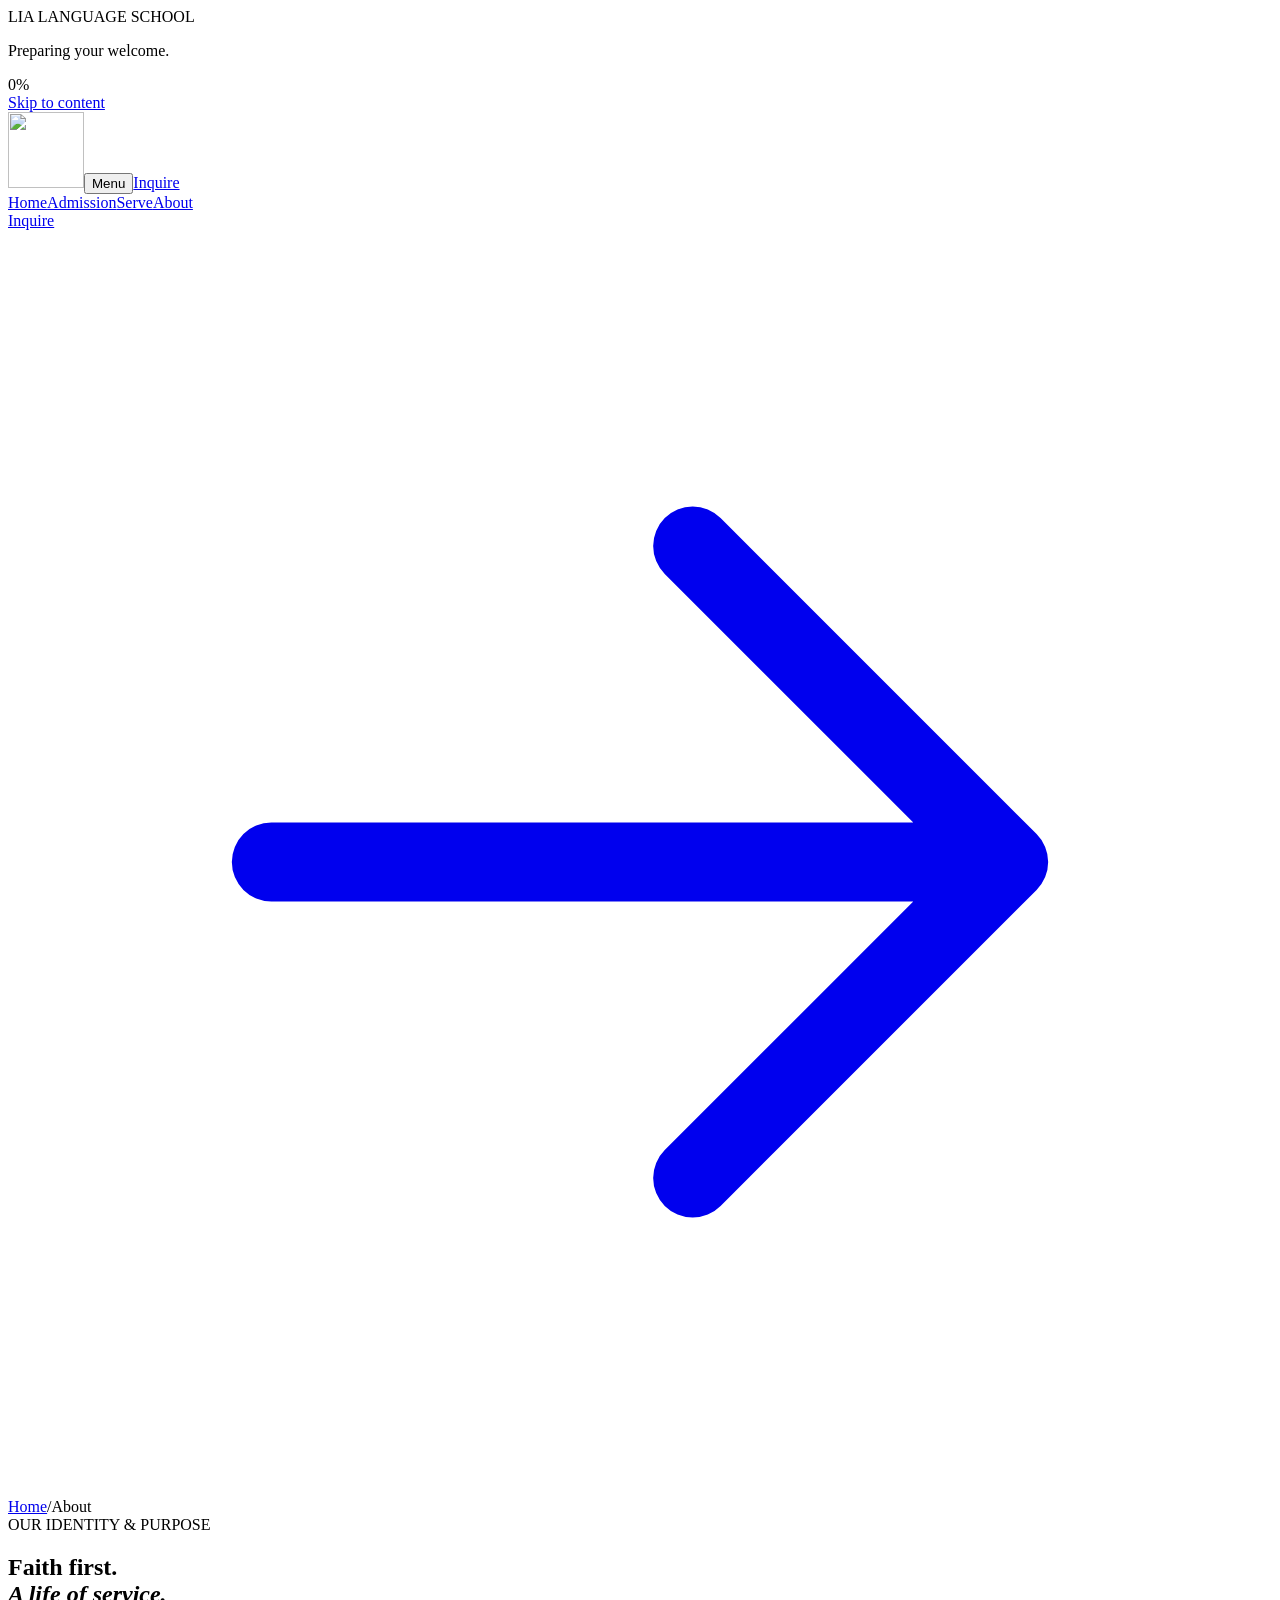
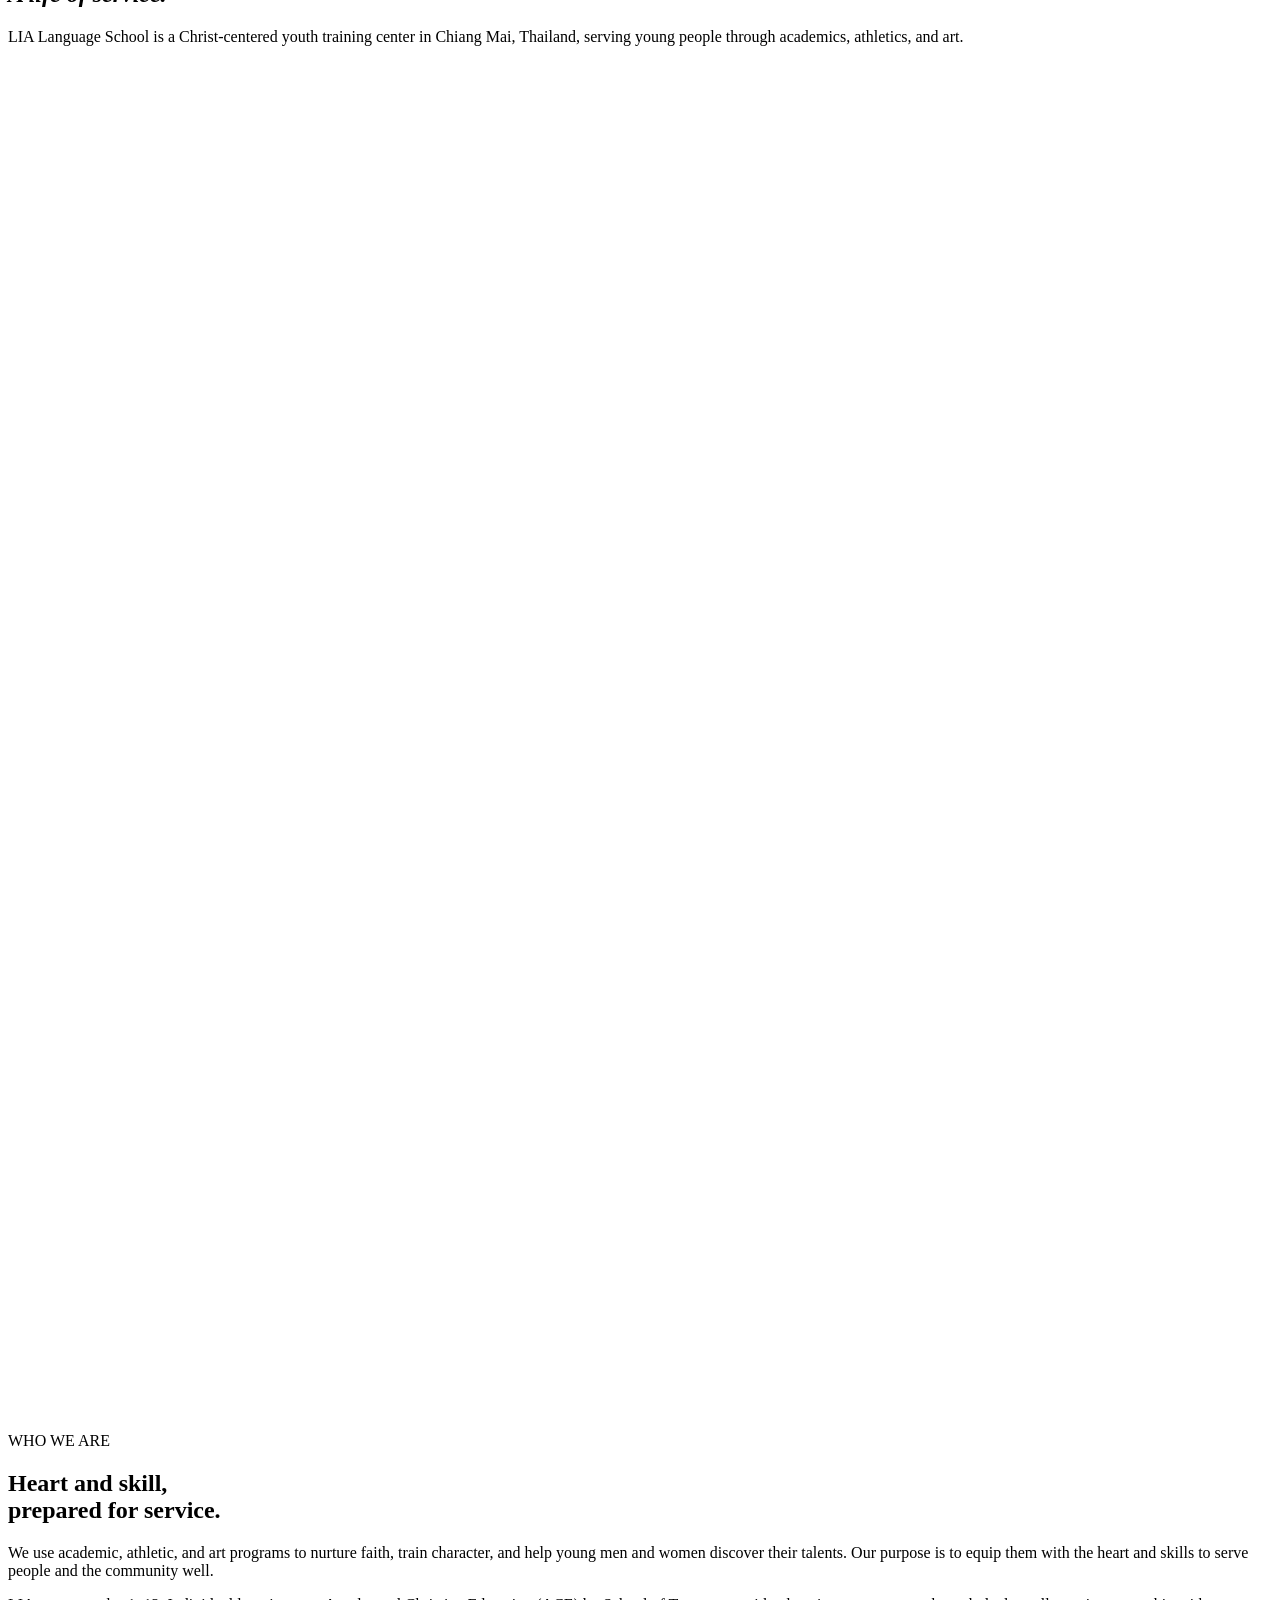
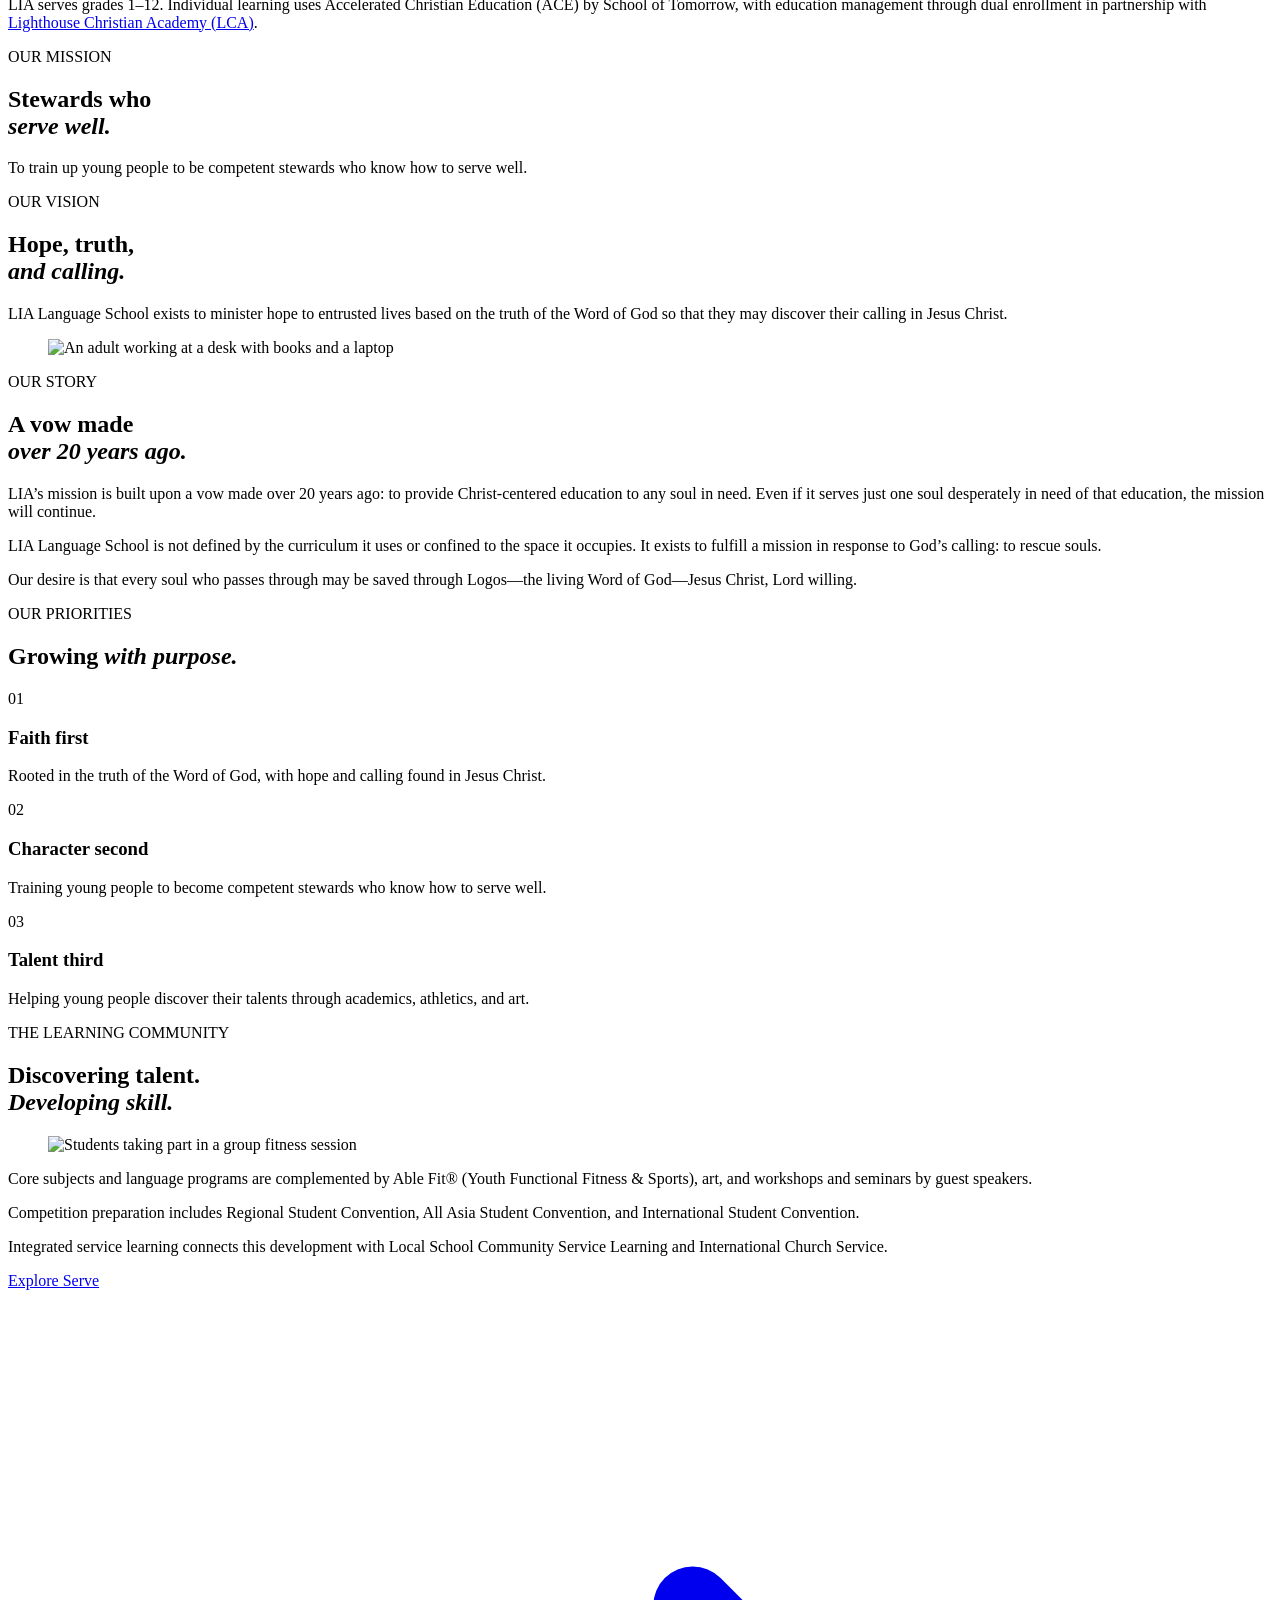
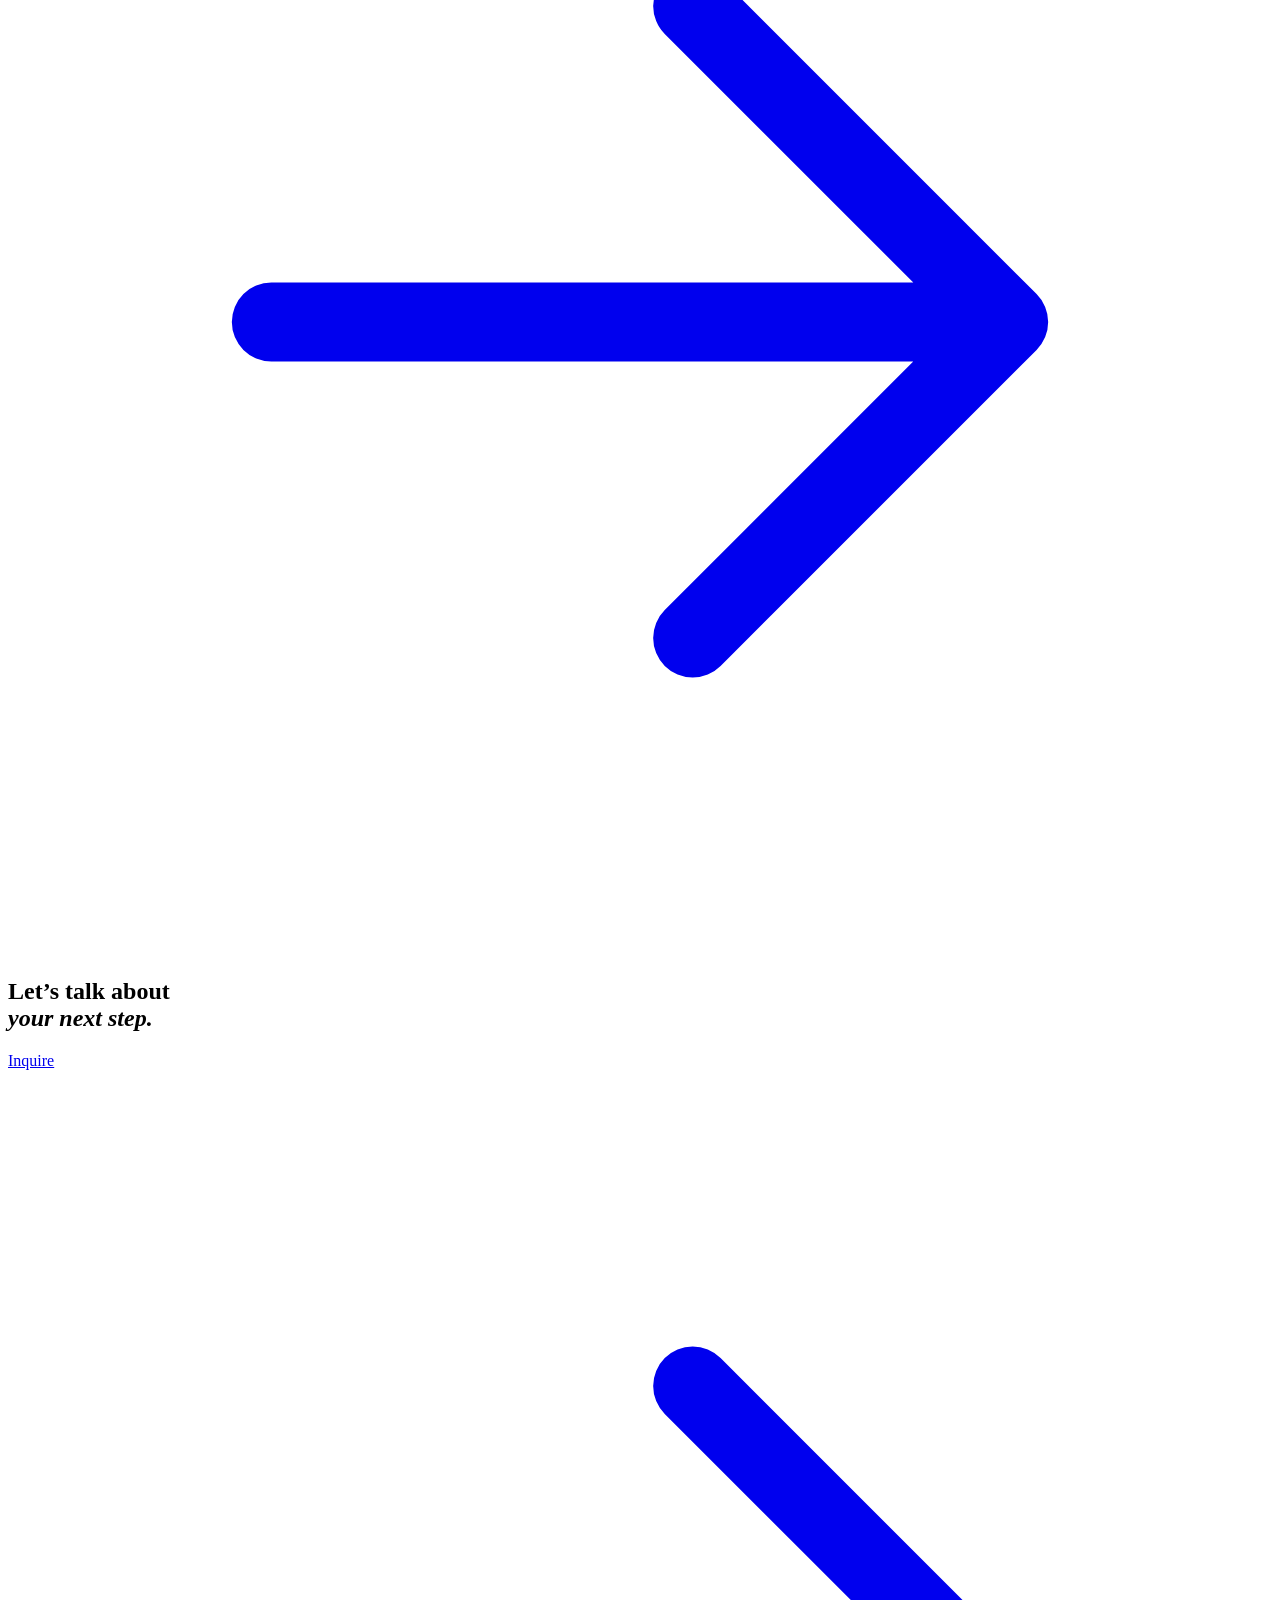
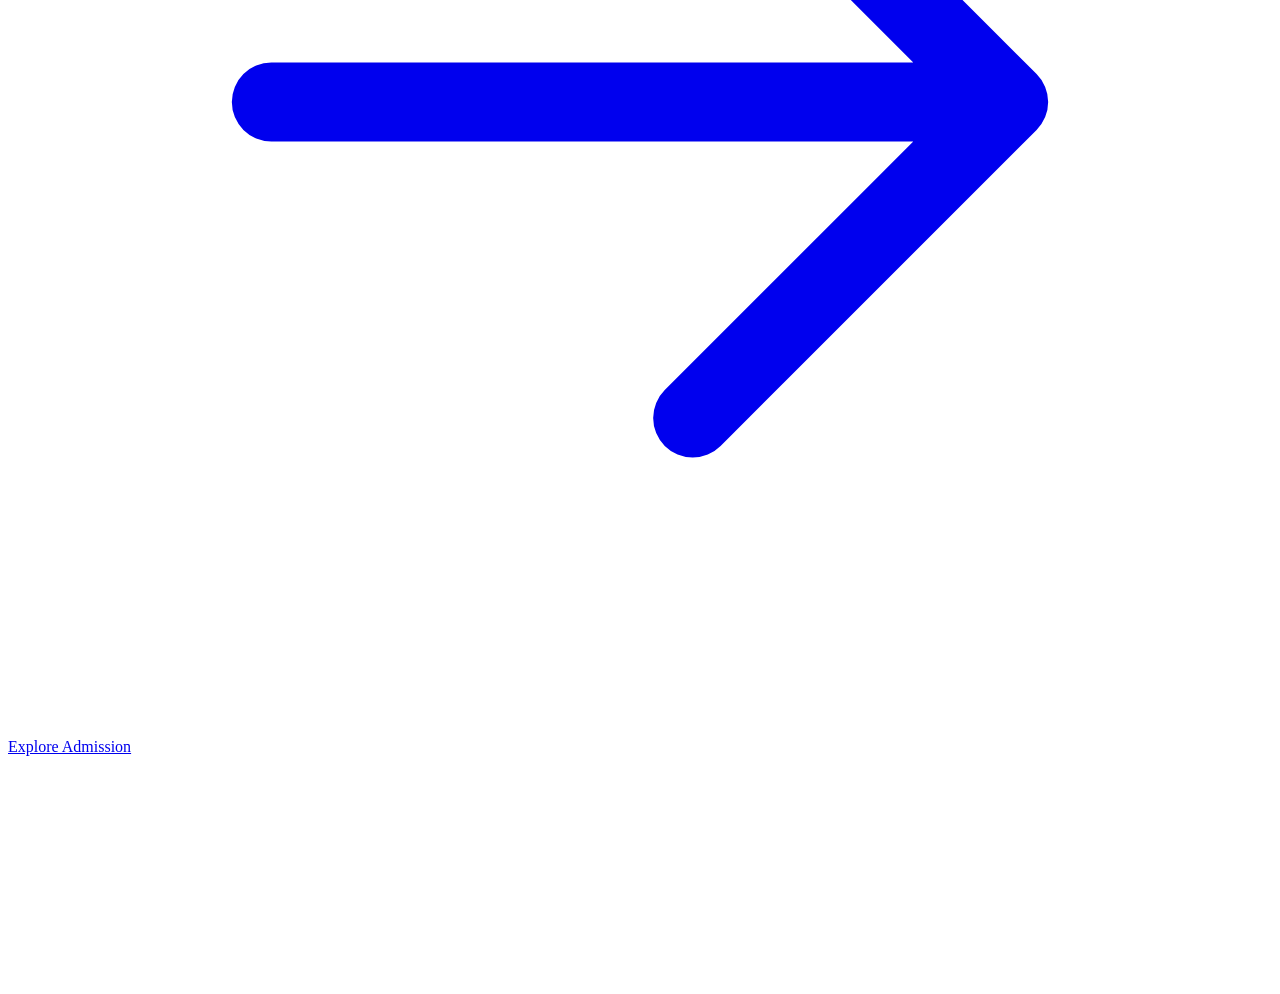
==== commit 24c37fc8: "Center popup over full-page blur and rename inquiry route" ====
--- a/website/about/index.html
+++ b/website/about/index.html
@@ -1,2 +1,2 @@
 <!doctype html>
-<html lang="en"><head><meta charset="utf-8"><meta name="viewport" content="width=device-width,initial-scale=1"><meta name="description" content="Discover LIA Language School’s mission, Christian vision, history, and youth training approach: faith first, character second, talent third."><script>try{if(!sessionStorage.getItem("lia-entry-ready"))document.documentElement.classList.add("site-loading")}catch{document.documentElement.classList.add("site-loading")}</script><script>try{if(sessionStorage.getItem("lia-page-arriving")){sessionStorage.removeItem("lia-page-arriving");document.documentElement.classList.add("page-arriving");setTimeout(()=>document.documentElement.classList.remove("page-arriving"),6000)}}catch{}</script><meta name="theme-color" content="#052c60"><title>About · LIA Language School</title><link rel="canonical" href="https://alanlu439.github.io/lia/about/"><meta property="og:type" content="website"><meta property="og:site_name" content="LIA Language School"><meta property="og:title" content="About · LIA Language School"><meta property="og:description" content="Discover LIA Language School’s mission, Christian vision, history, and youth training approach: faith first, character second, talent third."><meta property="og:url" content="https://alanlu439.github.io/lia/about/"><meta property="og:image" content="https://alanlu439.github.io/lia/assets/photos/community.webp"><meta property="og:image:width" content="1800"><meta property="og:image:height" content="1350"><meta property="og:image:alt" content="The LIA school community"><meta name="twitter:card" content="summary_large_image"><link rel="preload" href="/assets/fonts/montserrat-variable.woff2" as="font" type="font/woff2" crossorigin><link rel="icon" type="image/png" href="/assets/lia-logo.png"><link rel="stylesheet" href="/assets/style.css?v=20261004-popup"><script src="/assets/site.js?v=20261004-popup" defer></script><noscript><style>.page-intro .breadcrumb{opacity:1!important}.menu-toggle{display:none!important}.header{height:auto;min-height:112px;position:relative!important}.header-inner{padding-block:100px 20px;display:block}.header .brand{top:48px}.header nav{position:static!important;visibility:visible!important;opacity:1!important;transform:none!important;clip-path:none!important;pointer-events:auto!important}.header .nav-group{flex-wrap:wrap}</style></noscript></head><body class="page-about"><div class="site-loader" role="status" aria-live="polite"><div class="loader-content"><span class="loader-eyebrow">LIA LANGUAGE SCHOOL</span><p>Preparing your welcome.</p><div class="loader-track" aria-hidden="true"><span></span></div><span class="loader-progress">0%</span></div></div><a class="skip" href="#main">Skip to content</a><header class="header"><div class="header-inner"><a class="brand" href="/" aria-label="LIA Language School home"><img class="official-logo" src="/assets/lia-logo.png" alt="" width="76" height="76"></a><button class="menu-toggle" aria-controls="main-nav" aria-expanded="false"><span class="menu-label">Menu</span> <span class="menu-icon" aria-hidden="true"><i></i><i></i></span></button><a class="header-inquire" href="/request-info/">Inquire</a><nav id="main-nav" aria-label="Main navigation"><div class="nav-group nav-left"><a href="/"  class="">Home</a><a href="/admission/"  class="">Admission</a><a href="/serve/"  class="">Serve</a><a href="/about/" aria-current=page class="">About</a></div><div class="nav-group nav-right"><a href="/request-info/"  class="nav-cta button">Inquire<span aria-hidden="true" class="arrow-icon arrow-diagonal"><svg viewBox="0 0 24 24" fill="none" stroke="currentColor" stroke-width="1.5" stroke-linecap="round" stroke-linejoin="round" focusable="false"><path d="M5 12h14m-6-6 6 6-6 6"/></svg></span></a></div></nav></div></header><main id="main" tabindex="-1"><section class="page-intro wrap section-band section-band-blue"><div class="breadcrumb-slot"><nav class="breadcrumb" aria-label="Breadcrumb"><a href="/">Home</a><span>/</span><span>About</span></nav></div><span class="eyebrow">OUR IDENTITY &amp; PURPOSE</span><h1>Faith first.<br><em>A life of service.</em></h1><p>LIA Language School is a Christ-centered youth training center in Chiang Mai, Thailand, serving young people through academics, athletics, and art.</p></section><section class="about-overview wrap"><figure class="school-photo photo-landscape"><img src="/assets/photos/faith-and-learning.webp" srcset="/assets/photos/faith-and-learning-small.webp 720w, /assets/photos/faith-and-learning.webp 1800w" sizes="(max-width: 800px) 88vw, 60vw" width="1800" height="1350" loading="lazy" decoding="async" alt="Christian flag beside individual learning desks"></figure><div class="about-description"><span class="eyebrow">WHO WE ARE</span><h2>Heart and skill,<br>prepared for service.</h2><p>We use academic, athletic, and art programs to nurture faith, train character, and help young men and women discover their talents. Our purpose is to equip them with the heart and skills to serve people and the community well.</p><p>LIA serves grades 1–12. Individual learning uses Accelerated Christian Education (ACE) by School of Tomorrow, with education management through dual enrollment in partnership with <a class="partner-inline" href="https://aceschooloftomorrow.com/lca" target="_blank" rel="noopener noreferrer">Lighthouse Christian Academy (LCA)</a>.</p></div></section><section class="mission-vision wrap section section-band section-band-blue"><article><span class="eyebrow">OUR MISSION</span><h2>Stewards who<br><em>serve well.</em></h2><p>To train up young people to be competent stewards who know how to serve well.</p></article><article><span class="eyebrow">OUR VISION</span><h2>Hope, truth,<br><em>and calling.</em></h2><p>LIA Language School exists to minister hope to entrusted lives based on the truth of the Word of God so that they may discover their calling in Jesus Christ.</p></article></section><section class="intro wrap section photo-intro"><figure class="school-photo aligned-photo coach-photo"><img src="/assets/photos/coach.webp" loading="lazy" decoding="async" alt="An adult working at a desk with books and a laptop"></figure><div><span class="eyebrow">OUR STORY</span><h2>A vow made<br><em>over 20 years ago.</em></h2><p>LIA’s mission is built upon a vow made over 20 years ago: to provide Christ-centered education to any soul in need. Even if it serves just one soul desperately in need of that education, the mission will continue.</p><p>LIA Language School is not defined by the curriculum it uses or confined to the space it occupies. It exists to fulfill a mission in response to God’s calling: to rescue souls.</p><p>Our desire is that every soul who passes through may be saved through Logos—the living Word of God—Jesus Christ, Lord willing.</p></div></section><section class="philosophy section"><div class="section-heading wrap"><span class="eyebrow">OUR PRIORITIES</span><h2>Growing <em>with purpose.</em></h2></div><div class="values wrap three-values"><article class="value"><span>01</span><h3>Faith first</h3><p>Rooted in the truth of the Word of God, with hope and calling found in Jesus Christ.</p></article><article class="value"><span>02</span><h3>Character second</h3><p>Training young people to become competent stewards who know how to serve well.</p></article><article class="value"><span>03</span><h3>Talent third</h3><p>Helping young people discover their talents through academics, athletics, and art.</p></article></div></section><section class="serve-story wrap section"><div><span class="eyebrow">THE LEARNING COMMUNITY</span><h2>Discovering talent.<br><em>Developing skill.</em></h2><figure class="school-photo story-photo"><img src="/assets/photos/fitness.webp" loading="lazy" decoding="async" alt="Students taking part in a group fitness session"></figure></div><div><p>Core subjects and language programs are complemented by Able Fit® (Youth Functional Fitness &amp; Sports), art, and workshops and seminars by guest speakers.</p><p>Competition preparation includes Regional Student Convention, All Asia Student Convention, and International Student Convention.</p><p>Integrated service learning connects this development with Local School Community Service Learning and International Church Service.</p><a class="text-link" href="/serve/">Explore Serve<span aria-hidden="true" class="arrow-icon arrow-diagonal"><svg viewBox="0 0 24 24" fill="none" stroke="currentColor" stroke-width="1.5" stroke-linecap="round" stroke-linejoin="round" focusable="false"><path d="M5 12h14m-6-6 6 6-6 6"/></svg></span></a></div></section><section class="cta wrap"><div class="cta-line"><h2>Let’s talk about<br><em>your next step.</em></h2><div class="cta-actions"><a class="button" href="/request-info/">Inquire<span aria-hidden="true" class="arrow-icon arrow-diagonal"><svg viewBox="0 0 24 24" fill="none" stroke="currentColor" stroke-width="1.5" stroke-linecap="round" stroke-linejoin="round" focusable="false"><path d="M5 12h14m-6-6 6 6-6 6"/></svg></span></a><a class="button secondary" href="/admission/">Explore Admission<span aria-hidden="true" class="arrow-icon arrow-diagonal"><svg viewBox="0 0 24 24" fill="none" stroke="currentColor" stroke-width="1.5" stroke-linecap="round" stroke-linejoin="round" focusable="false"><path d="M5 12h14m-6-6 6 6-6 6"/></svg></span></a></div></div></section></main><footer><div class="footer-top wrap"><a class="brand footer-brand" href="/" aria-label="LIA Language School home"><img class="official-logo" src="/assets/lia-logo-white.png" alt="" width="76" height="76"><span class="brand-name">LIA<span>LANGUAGE SCHOOL</span></span></a><div class="footer-manifesto"><p>Faith first.<br>Character second.<br><em>Talent third.</em></p><span class="footer-tagline"><span class="tagline-full">Equipped with heart and skill to serve.</span><span class="tagline-compact">Heart and skill to serve.</span></span></div><div class="footer-contact"><a data-contact="Email the office" href="mailto:logos.chiangmai@gmail.com">logos.chiangmai@gmail.com</a><a data-contact="Call us" href="tel:+66893290517">089-329-0517</a><a data-contact="Visit LIA" href="https://maps.app.goo.gl/KrZtKGUKCbr2cSYv7" target="_blank" rel="noopener noreferrer">164 Tambool 9 Hang Dong, Chiang Mai, Thailand 50230</a><span>Office hours: 9:00–16:00</span></div></div><div class="footer-bottom wrap"><span>© LIA Language School</span><nav aria-label="Footer navigation"><a href="/">Home</a><a href="/admission/">Admission</a><a href="/request-info/">Inquire</a><a href="/serve/">Serve</a><a href="/about/">About</a></nav><span>Chiang Mai, Thailand</span></div><div class="registration-statement"><p class="wrap">LIA operates as a language school registered with the Ministry of Education of Thailand.</p></div></footer></body></html>
+<html lang="en"><head><meta charset="utf-8"><meta name="viewport" content="width=device-width,initial-scale=1"><meta name="description" content="Discover LIA Language School’s mission, Christian vision, history, and youth training approach: faith first, character second, talent third."><script>try{if(!sessionStorage.getItem("lia-entry-ready"))document.documentElement.classList.add("site-loading")}catch{document.documentElement.classList.add("site-loading")}</script><script>try{if(sessionStorage.getItem("lia-page-arriving")){sessionStorage.removeItem("lia-page-arriving");document.documentElement.classList.add("page-arriving");setTimeout(()=>document.documentElement.classList.remove("page-arriving"),6000)}}catch{}</script><meta name="theme-color" content="#052c60"><title>About · LIA Language School</title><link rel="canonical" href="https://alanlu439.github.io/lia/about/"><meta property="og:type" content="website"><meta property="og:site_name" content="LIA Language School"><meta property="og:title" content="About · LIA Language School"><meta property="og:description" content="Discover LIA Language School’s mission, Christian vision, history, and youth training approach: faith first, character second, talent third."><meta property="og:url" content="https://alanlu439.github.io/lia/about/"><meta property="og:image" content="https://alanlu439.github.io/lia/assets/photos/community.webp"><meta property="og:image:width" content="1800"><meta property="og:image:height" content="1350"><meta property="og:image:alt" content="The LIA school community"><meta name="twitter:card" content="summary_large_image"><link rel="preload" href="/assets/fonts/montserrat-variable.woff2" as="font" type="font/woff2" crossorigin><link rel="icon" type="image/png" href="/assets/lia-logo.png"><link rel="stylesheet" href="/assets/style.css?v=20261004-inquire-route"><script src="/assets/site.js?v=20261004-inquire-route" defer></script><noscript><style>.page-intro .breadcrumb{opacity:1!important}.menu-toggle{display:none!important}.header{height:auto;min-height:112px;position:relative!important}.header-inner{padding-block:100px 20px;display:block}.header .brand{top:48px}.header nav{position:static!important;visibility:visible!important;opacity:1!important;transform:none!important;clip-path:none!important;pointer-events:auto!important}.header .nav-group{flex-wrap:wrap}</style></noscript></head><body class="page-about"><div class="site-loader" role="status" aria-live="polite"><div class="loader-content"><span class="loader-eyebrow">LIA LANGUAGE SCHOOL</span><p>Preparing your welcome.</p><div class="loader-track" aria-hidden="true"><span></span></div><span class="loader-progress">0%</span></div></div><a class="skip" href="#main">Skip to content</a><header class="header"><div class="header-inner"><a class="brand" href="/" aria-label="LIA Language School home"><img class="official-logo" src="/assets/lia-logo.png" alt="" width="76" height="76"></a><button class="menu-toggle" aria-controls="main-nav" aria-expanded="false"><span class="menu-label">Menu</span> <span class="menu-icon" aria-hidden="true"><i></i><i></i></span></button><a class="header-inquire" href="/inquire/">Inquire</a><nav id="main-nav" aria-label="Main navigation"><div class="nav-group nav-left"><a href="/"  class="">Home</a><a href="/admission/"  class="">Admission</a><a href="/serve/"  class="">Serve</a><a href="/about/" aria-current=page class="">About</a></div><div class="nav-group nav-right"><a href="/inquire/"  class="nav-cta button">Inquire<span aria-hidden="true" class="arrow-icon arrow-diagonal"><svg viewBox="0 0 24 24" fill="none" stroke="currentColor" stroke-width="1.5" stroke-linecap="round" stroke-linejoin="round" focusable="false"><path d="M5 12h14m-6-6 6 6-6 6"/></svg></span></a></div></nav></div></header><main id="main" tabindex="-1"><section class="page-intro wrap section-band section-band-blue"><div class="breadcrumb-slot"><nav class="breadcrumb" aria-label="Breadcrumb"><a href="/">Home</a><span>/</span><span>About</span></nav></div><span class="eyebrow">OUR IDENTITY &amp; PURPOSE</span><h1>Faith first.<br><em>A life of service.</em></h1><p>LIA Language School is a Christ-centered youth training center in Chiang Mai, Thailand, serving young people through academics, athletics, and art.</p></section><section class="about-overview wrap"><figure class="school-photo photo-landscape"><img src="/assets/photos/faith-and-learning.webp" srcset="/assets/photos/faith-and-learning-small.webp 720w, /assets/photos/faith-and-learning.webp 1800w" sizes="(max-width: 800px) 88vw, 60vw" width="1800" height="1350" loading="lazy" decoding="async" alt="Christian flag beside individual learning desks"></figure><div class="about-description"><span class="eyebrow">WHO WE ARE</span><h2>Heart and skill,<br>prepared for service.</h2><p>We use academic, athletic, and art programs to nurture faith, train character, and help young men and women discover their talents. Our purpose is to equip them with the heart and skills to serve people and the community well.</p><p>LIA serves grades 1–12. Individual learning uses Accelerated Christian Education (ACE) by School of Tomorrow, with education management through dual enrollment in partnership with <a class="partner-inline" href="https://aceschooloftomorrow.com/lca" target="_blank" rel="noopener noreferrer">Lighthouse Christian Academy (LCA)</a>.</p></div></section><section class="mission-vision wrap section section-band section-band-blue"><article><span class="eyebrow">OUR MISSION</span><h2>Stewards who<br><em>serve well.</em></h2><p>To train up young people to be competent stewards who know how to serve well.</p></article><article><span class="eyebrow">OUR VISION</span><h2>Hope, truth,<br><em>and calling.</em></h2><p>LIA Language School exists to minister hope to entrusted lives based on the truth of the Word of God so that they may discover their calling in Jesus Christ.</p></article></section><section class="intro wrap section photo-intro"><figure class="school-photo aligned-photo coach-photo"><img src="/assets/photos/coach.webp" loading="lazy" decoding="async" alt="An adult working at a desk with books and a laptop"></figure><div><span class="eyebrow">OUR STORY</span><h2>A vow made<br><em>over 20 years ago.</em></h2><p>LIA’s mission is built upon a vow made over 20 years ago: to provide Christ-centered education to any soul in need. Even if it serves just one soul desperately in need of that education, the mission will continue.</p><p>LIA Language School is not defined by the curriculum it uses or confined to the space it occupies. It exists to fulfill a mission in response to God’s calling: to rescue souls.</p><p>Our desire is that every soul who passes through may be saved through Logos—the living Word of God—Jesus Christ, Lord willing.</p></div></section><section class="philosophy section"><div class="section-heading wrap"><span class="eyebrow">OUR PRIORITIES</span><h2>Growing <em>with purpose.</em></h2></div><div class="values wrap three-values"><article class="value"><span>01</span><h3>Faith first</h3><p>Rooted in the truth of the Word of God, with hope and calling found in Jesus Christ.</p></article><article class="value"><span>02</span><h3>Character second</h3><p>Training young people to become competent stewards who know how to serve well.</p></article><article class="value"><span>03</span><h3>Talent third</h3><p>Helping young people discover their talents through academics, athletics, and art.</p></article></div></section><section class="serve-story wrap section"><div><span class="eyebrow">THE LEARNING COMMUNITY</span><h2>Discovering talent.<br><em>Developing skill.</em></h2><figure class="school-photo story-photo"><img src="/assets/photos/fitness.webp" loading="lazy" decoding="async" alt="Students taking part in a group fitness session"></figure></div><div><p>Core subjects and language programs are complemented by Able Fit® (Youth Functional Fitness &amp; Sports), art, and workshops and seminars by guest speakers.</p><p>Competition preparation includes Regional Student Convention, All Asia Student Convention, and International Student Convention.</p><p>Integrated service learning connects this development with Local School Community Service Learning and International Church Service.</p><a class="text-link" href="/serve/">Explore Serve<span aria-hidden="true" class="arrow-icon arrow-diagonal"><svg viewBox="0 0 24 24" fill="none" stroke="currentColor" stroke-width="1.5" stroke-linecap="round" stroke-linejoin="round" focusable="false"><path d="M5 12h14m-6-6 6 6-6 6"/></svg></span></a></div></section><section class="cta wrap"><div class="cta-line"><h2>Let’s talk about<br><em>your next step.</em></h2><div class="cta-actions"><a class="button" href="/inquire/">Inquire<span aria-hidden="true" class="arrow-icon arrow-diagonal"><svg viewBox="0 0 24 24" fill="none" stroke="currentColor" stroke-width="1.5" stroke-linecap="round" stroke-linejoin="round" focusable="false"><path d="M5 12h14m-6-6 6 6-6 6"/></svg></span></a><a class="button secondary" href="/admission/">Explore Admission<span aria-hidden="true" class="arrow-icon arrow-diagonal"><svg viewBox="0 0 24 24" fill="none" stroke="currentColor" stroke-width="1.5" stroke-linecap="round" stroke-linejoin="round" focusable="false"><path d="M5 12h14m-6-6 6 6-6 6"/></svg></span></a></div></div></section></main><footer><div class="footer-top wrap"><a class="brand footer-brand" href="/" aria-label="LIA Language School home"><img class="official-logo" src="/assets/lia-logo-white.png" alt="" width="76" height="76"><span class="brand-name">LIA<span>LANGUAGE SCHOOL</span></span></a><div class="footer-manifesto"><p>Faith first.<br>Character second.<br><em>Talent third.</em></p><span class="footer-tagline"><span class="tagline-full">Equipped with heart and skill to serve.</span><span class="tagline-compact">Heart and skill to serve.</span></span></div><div class="footer-contact"><a data-contact="Email the office" href="mailto:logos.chiangmai@gmail.com">logos.chiangmai@gmail.com</a><a data-contact="Call us" href="tel:+66893290517">089-329-0517</a><a data-contact="Visit LIA" href="https://maps.app.goo.gl/KrZtKGUKCbr2cSYv7" target="_blank" rel="noopener noreferrer">164 Tambool 9 Hang Dong, Chiang Mai, Thailand 50230</a><span>Office hours: 9:00–16:00</span></div></div><div class="footer-bottom wrap"><span>© LIA Language School</span><nav aria-label="Footer navigation"><a href="/">Home</a><a href="/admission/">Admission</a><a href="/inquire/">Inquire</a><a href="/serve/">Serve</a><a href="/about/">About</a></nav><span>Chiang Mai, Thailand</span></div><div class="registration-statement"><p class="wrap">LIA operates as a language school registered with the Ministry of Education of Thailand.</p></div></footer></body></html>
